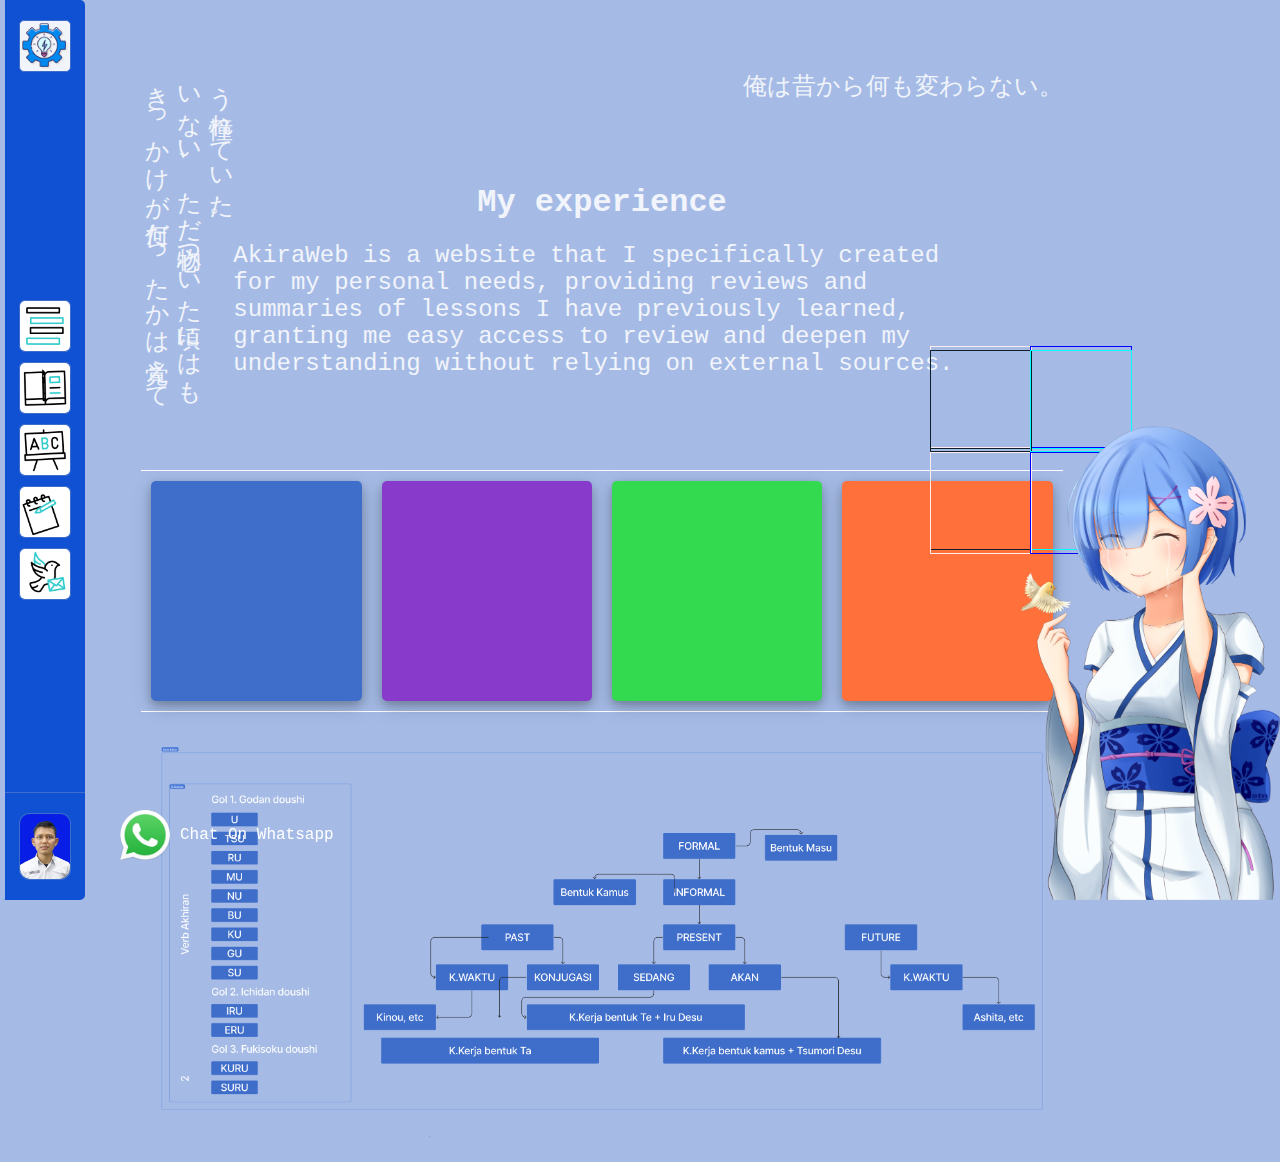
==== index.html @ 1c5cdee9 "V1.5.23.24" ====
<!DOCTYPE html>
<html lang="en">
<head>
    <meta charset="UTF-8">
    <meta name="viewport" content="width=device-width, initial-scale=1.0">
    <title>AkiraTech</title>
    <link rel="stylesheet" href="https://cdn.jsdelivr.net/npm/bootstrap-icons@1.11.3/font/bootstrap-icons.min.css">
    <link rel="stylesheet" href="style-navBar.css">
    <link rel="stylesheet" href="style-remImage.css">
    <link rel="stylesheet" href="style-cube.css">
    <link rel="stylesheet" href="style-content.css">
    <style>
        body {
            margin: 0px;
            padding: 0px;
            width: auto;
            height: auto;
            font-family: 'Courier New', Courier, monospace;
            background-color: #A5BBE6;
            position: relative;
        }
        img {
            pointer-events: none;
        }
    </style>
    <script>
        // Deteksi perangkat mobile
        function isMobileDevice() {
            return (typeof window.orientation !== "undefined") || (navigator.userAgent.indexOf('IEMobile') !== -1);
        }

        // Redirect jika perangkat adalah mobile
        if (isMobileDevice()) {
            window.location.href = "Halaman-Mobile/message.html";
        }
    </script>
</head>
<body>
    <div class="container">
        <div class="side-bar">
            <div class="side side-top-bar">
                <a href="#"><img src="Nav-img/logo.png" alt="AkiraWeb-Logo"></a>
            </div>
            <div class="side side-center-bar">
                <a href="#"><img src="Nav-img/menu.gif" alt="Home"></a>
                <a href="#"><img src="Nav-img/book.gif" alt="Lessons"></a>
                <a href="#"><img src="Nav-img/blackboard.gif" alt="Kanji"></a>
                <a href="#"><img src="Nav-img/notes.gif" alt="Vocabulary"></a>
                <a href="#"><img src="Nav-img/dove-.gif" alt="Messages"></a>
            </div>
            <div class="side side-bottom-bar">
                <a href="#"><img src="Nav-img/Users.jpg" alt="Profile"></a>
            </div>
        </div>
        <div class="main-content-container">
            <div class="cn content1">
                <span id="Key2">きっかけが何だったかは覚えていない、ただ物心ついた頃にはもう憧れていた。</span>
                <h1>My experience</h1>
                <p>AkiraWeb is a website that I specifically created for my personal needs, providing reviews and summaries of lessons I have previously learned, granting me easy access to review and deepen my understanding without relying on external sources.</p>
                <span id="Key1">俺は昔から何も変わらない。</span>
            </div>
            <div class="cn content2">
                <div class="bx box1"></div>
                <div class="bx box2"></div>
                <div class="bx box3"></div>
                <div class="bx box4"></div>
            </div>
            <div class="cn content3">
                <img src="Lessons-img/Kata Kerja2.png" alt="Kata Kerja" height="auto" width="100%">
            </div>
        </div>

        <div class="main-cubes">
            <div class="canvas">
                <div class="cube front">
                    <div class="col">
                        <div class="number1"></div>
                        <div class="number3"></div>
                    </div>
                    <div class="col">
                        <div class="number2"></div>
                        <div class="number4"></div>
                    </div>
                </div>
                <div class="cube back">
                    <div class="col">
                        <div class="number1"></div>
                        <div class="number3"></div>
                    </div>
                    <div class="col">
                        <div class="number2"></div>
                        <div class="number4"></div>
                    </div>
                </div>
                <div class="cube left">
                    <div class="col">
                        <div class="number1"></div>
                        <div class="number3"></div>
                    </div>
                    <div class="col">
                        <div class="number2"></div>
                        <div class="number4"></div>
                    </div>
                </div>
                <div class="cube right">
                    <div class="col">
                        <div class="number1"></div>
                        <div class="number3"></div>
                    </div>
                    <div class="col">
                        <div class="number2"></div>
                        <div class="number4"></div>
                    </div>
                </div>
                <div class="cube top">
                    <div class="col">
                        <div class="number1"></div>
                        <div class="number3"></div>
                    </div>
                    <div class="col">
                        <div class="number2"></div>
                        <div class="number4"></div>
                    </div>
                </div>
                <div class="cube bottom">
                    <div class="col">
                        <div class="number1"></div>
                        <div class="number3"></div>
                    </div>
                    <div class="col">
                        <div class="number2"></div>
                        <div class="number4"></div>
                    </div>
                </div>
            </div>
        </div>
        <a id="wa" href="https://wa.me/6283847820834"><img src="S-img/whatsapp.png" alt="Whatsapp" width="50px">Chat On Whatsapp</a>
        <img id="rem" src="S-img/Rem.png" alt="Rem">
    </div>
    <script type="text/javascript">
        document.addEventListener('contextmenu', function(event) {
            event.preventDefault();
            alert('Klik kanan tidak diizinkan di situs ini.');
        });
    </script>
</body>
</html>
---- style-navBar.css ----
.container{
    display: flex;
    width: auto;
    height: 100%;
}
.side-bar{
    display: flex;
    align-items: center;
    position: relative;
    width: 80px;
    height: 100%;
    border-radius: 5px;
    background-color: #0F51D2;
    border-left: 5px solid #A5BBE6;
}
.side-bar{
    position: fixed;
}
.side{
    width: 100%;
    height: auto;  
}

.side-top-bar {
    display: flex;
    justify-content: center;
    position: absolute;
    top: 0px;
    box-sizing: border-box;
}

.side-top-bar img{
    border-radius: 5px;
    display: block;
    width: 50px;
}

.side-top-bar a {
    border-radius: 5px;
    margin-top: 20px;
    width: auto;
    display: block;
    border: 1px solid #3F6ECA;
    background-color: #F1F4FA;
}

.side-center-bar {
    display: flex;
    flex-direction: column;
    justify-content: center;
    align-items: center;
    box-sizing: border-box;
}

.side-center-bar img{
    border-radius: 5px;
    display: block;
    width: 50px;   
}

.side-center-bar a {
    border-radius: 5px;
    margin-bottom: 5px;
    margin-top: 5px;
    width: auto;
    display: block;
    border: 1px solid #3F6ECA;  
}

.side-bottom-bar {
    display: flex;
    justify-content: center;
    position: absolute;
    bottom: 0px;
    box-sizing: border-box;
    border-top: 1px solid #3F6ECA;
}
.side-bottom-bar img{
    border-radius: 10px;
    display: block;
    width: 50px;
}
.side-bottom-bar a {
    border-radius: 10px;
    margin-top: 20px;
    margin-bottom: 20px;
    width: auto;
    display: block;
    border: 1px solid #3F6ECA;
}

.container{
    display: flex;
    width: auto;
    height: 100%;
}
.side-bar{
    display: flex;
    align-items: center;
    position: relative;
    width: 80px;
    height: 100%;
    border-radius: 5px;
    background-color: #0F51D2;
    border-left: 5px solid #A5BBE6;
}
.side-bar{
    position: fixed;
}
.side{
    width: 100%;
    height: auto;  
}

.side-top-bar {
    display: flex;
    justify-content: center;
    position: absolute;
    top: 0px;
    box-sizing: border-box;
}

.side-top-bar img{
    border-radius: 5px;
    display: block;
    width: 50px;
}

.side-top-bar a {
    border-radius: 5px;
    margin-top: 20px;
    width: auto;
    display: block;
    border: 1px solid #3F6ECA;
    background-color: #F1F4FA;
}

.side-center-bar {
    display: flex;
    flex-direction: column;
    justify-content: center;
    align-items: center;
    box-sizing: border-box;
}

.side-center-bar img{
    border-radius: 5px;
    display: block;
    width: 50px;   
}

.side-center-bar a {
    border-radius: 5px;
    margin-bottom: 5px;
    margin-top: 5px;
    width: auto;
    display: block;
    border: 1px solid #3F6ECA;  
}

.side-bottom-bar {
    display: flex;
    justify-content: center;
    position: absolute;
    bottom: 0px;
    box-sizing: border-box;
    border-top: 1px solid #3F6ECA;
}
.side-bottom-bar img{
    border-radius: 10px;
    display: block;
    width: 50px;
}
.side-bottom-bar a {
    border-radius: 10px;
    margin-top: 20px;
    margin-bottom: 20px;
    width: auto;
    display: block;
    border: 1px solid #3F6ECA;
}
---- style-remImage.css ----
#rem{
    position: fixed;
    width: 260px;
    right: 0px;
    bottom: 0px;
}

#wa{
    display: flex;
    justify-content: center; /* Mengatur teks secara horizontal di tengah */
    align-items: center; /* Mengatur teks secara vertikal di tengah */
    text-decoration: none;
    color: white;
    position: fixed;
    bottom: 40px;
    left: 120px;
}

#wa img{
    margin-right: 10px;
}

#rem{
    position: fixed;
    width: 260px;
    right: 0px;
    bottom: 0px;
}

#wa{
    display: flex;
    justify-content: center; /* Mengatur teks secara horizontal di tengah */
    align-items: center; /* Mengatur teks secara vertikal di tengah */
    text-decoration: none;
    color: white;
    position: fixed;
    bottom: 40px;
    left: 120px;
}

#wa img{
    margin-right: 10px;
}
---- style-cube.css ----
.main-cubes{
    position: absolute;
    right: 0px;
    bottom: 0px;
    display: flex;
    justify-content: center;
    align-items: center;
    width: 500px;
    height: 100%;
}
.main-cubes{
    position: fixed;
}

.canvas {
    width: 300px;
    height: 300px;
    transform-style: preserve-3d;
    display: flex;
    justify-content: center;
    align-items: center;
    animation-name: kagi;
    animation-duration: 5s;
    animation-iteration-count: infinite;
    animation-timing-function: linear;
    }

.cube {
    color: white;
    font-size: 30px;
    display: flex;
    width: 200px;
    height: 200px;
    }

.number1,
.number2,
.number3,
.number4 {
    border: 1px solid blue;
    width: 100%;
    height: 50%;
    display: flex;
    justify-content: center;
    align-items: center;
}

.col {
    width: 100%;
    height: 100%;
}

.back,
.left,
.right,
.top,
.bottom {
    position: absolute;
}

.front {
    transform: translatez(150px);
}

.back {
    transform: rotateX(180deg) translatez(150px);
}

.left {
    transform: rotateY(90deg) translatez(150px);
}

.right {
    transform: rotateY(-90deg) translatez(150px);
}

.top {
    transform: rotateX(90deg) translatez(150px);
}

.bottom {
    transform: rotateX(270deg) translatez(150px);
}

.number1 {
    border: 1px solid #10202A;
}

.number2 {
    border: 1px solid aqua;
}

.number3 {
    border: 1px solid rgb(255, 236, 236);
}

.number4 {
    border: 1px solid blue;
}

@keyframes kagi {
    0% {
        transform: rotateY(0deg) rotateX(0deg);
    }

    100% {
        transform: rotateY(360deg) rotateX(360deg);
    }
}

.main-cubes{
    position: absolute;
    right: 0px;
    bottom: 0px;
    display: flex;
    justify-content: center;
    align-items: center;
    width: 500px;
    height: 100%;
}
.main-cubes{
    position: fixed;
}

.canvas {
    width: 300px;
    height: 300px;
    transform-style: preserve-3d;
    display: flex;
    justify-content: center;
    align-items: center;
    animation-name: kagi;
    animation-duration: 5s;
    animation-iteration-count: infinite;
    animation-timing-function: linear;
    }

.cube {
    color: white;
    font-size: 30px;
    display: flex;
    width: 200px;
    height: 200px;
    }

.number1,
.number2,
.number3,
.number4 {
    border: 1px solid blue;
    width: 100%;
    height: 50%;
    display: flex;
    justify-content: center;
    align-items: center;
}

.col {
    width: 100%;
    height: 100%;
}

.back,
.left,
.right,
.top,
.bottom {
    position: absolute;
}

.front {
    transform: translatez(150px);
}

.back {
    transform: rotateX(180deg) translatez(150px);
}

.left {
    transform: rotateY(90deg) translatez(150px);
}

.right {
    transform: rotateY(-90deg) translatez(150px);
}

.top {
    transform: rotateX(90deg) translatez(150px);
}

.bottom {
    transform: rotateX(270deg) translatez(150px);
}

.number1 {
    border: 1px solid #10202A;
}

.number2 {
    border: 1px solid aqua;
}

.number3 {
    border: 1px solid rgb(255, 236, 236);
}

.number4 {
    border: 1px solid blue;
}

@keyframes kagi {
    0% {
        transform: rotateY(0deg) rotateX(0deg);
    }

    100% {
        transform: rotateY(360deg) rotateX(360deg);
    }
}
---- style-content.css ----
.main-content-container {
    width: 80%;
    height: auto;
    margin-left: 90px;
    display: flex;
    flex-direction: column;
    justify-content: center;
    align-items: center;
    
}
.cn{
    width: 90%;
    height: 400px;

}

.content1{
    position: relative;
    display: flex;
    flex-direction: column;
    justify-content: center;
    align-items: center;
    box-sizing: border-box;
    overflow: hidden;
    color: #F1F4FA;
    margin-top: 70px;

}

#Key2 {
    position: absolute;
    left: 0px;
    top: 0px;
    height: 85%;
    writing-mode: vertical-lr; /* Orientasi vertikal dari kanan ke kiri */
    text-orientation: mixed; /* Izinkan beberapa karakter untuk tetap horizontal */
    font-family: 'Yu Mincho', 'MS Mincho', serif; /* Font Mincho */
    font-size: 24px; /* Ukuran font */
}

#Key1 {
    position: absolute;
    right: 0px;
    top: 0px;
    font-family: 'Yu Mincho', 'MS Mincho', serif; /* Font Mincho */
    font-size: 24px; /* Ukuran font */

}

.content1 p {
     margin: 0px;
     width: 80%;
     font-size: 24px;
}






.content2{
    height: auto;
    display: flex;
    border-top: 1px solid white;
    border-bottom: 1px solid white;
}

.bx{
    padding: 10px;
    margin: 10px;
    width: 100%;
    height: 200px;
    border-radius: 5px;
    box-shadow: 0 4px 8px 0 rgba(0, 0, 0, 0.2), 0 6px 20px 0 rgba(0, 0, 0, 0.19);
}

.box1{
    background-color: #3F6ECA;
}
.box2{
    background-color: #883ACB;
}
.box3{
    background-color: #33DA50; 
}
.box4{
    background-color: #FF703B;
}






.content3 {
    pointer-events: none;
    margin-top: 20px;
    height: auto;
}

.content3 img {
    margin: 0px;
    padding: 0px;
}

.main-content-container {
    width: 80%;
    height: auto;
    margin-left: 90px;
    display: flex;
    flex-direction: column;
    justify-content: center;
    align-items: center;
    
}
.cn{
    width: 90%;
    height: 400px;

}

.content1{
    position: relative;
    display: flex;
    flex-direction: column;
    justify-content: center;
    align-items: center;
    box-sizing: border-box;
    overflow: hidden;
    color: #F1F4FA;
    margin-top: 70px;

}

#Key2 {
    position: absolute;
    left: 0px;
    top: 0px;
    height: 85%;
    writing-mode: vertical-lr; /* Orientasi vertikal dari kanan ke kiri */
    text-orientation: mixed; /* Izinkan beberapa karakter untuk tetap horizontal */
    font-family: 'Yu Mincho', 'MS Mincho', serif; /* Font Mincho */
    font-size: 24px; /* Ukuran font */
}

#Key1 {
    position: absolute;
    right: 0px;
    top: 0px;
    font-family: 'Yu Mincho', 'MS Mincho', serif; /* Font Mincho */
    font-size: 24px; /* Ukuran font */

}

.content1 p {
     margin: 0px;
     width: 80%;
     font-size: 24px;
}






.content2{
    height: auto;
    display: flex;
    border-top: 1px solid white;
    border-bottom: 1px solid white;
}

.bx{
    padding: 10px;
    margin: 10px;
    width: 100%;
    height: 200px;
    border-radius: 5px;
    box-shadow: 0 4px 8px 0 rgba(0, 0, 0, 0.2), 0 6px 20px 0 rgba(0, 0, 0, 0.19);
}

.box1{
    background-color: #3F6ECA;
}
.box2{
    background-color: #883ACB;
}
.box3{
    background-color: #33DA50; 
}
.box4{
    background-color: #FF703B;
}






.content3 {
    pointer-events: none;
    margin-top: 20px;
    height: auto;
}

.content3 img {
    margin: 0px;
    padding: 0px;
}
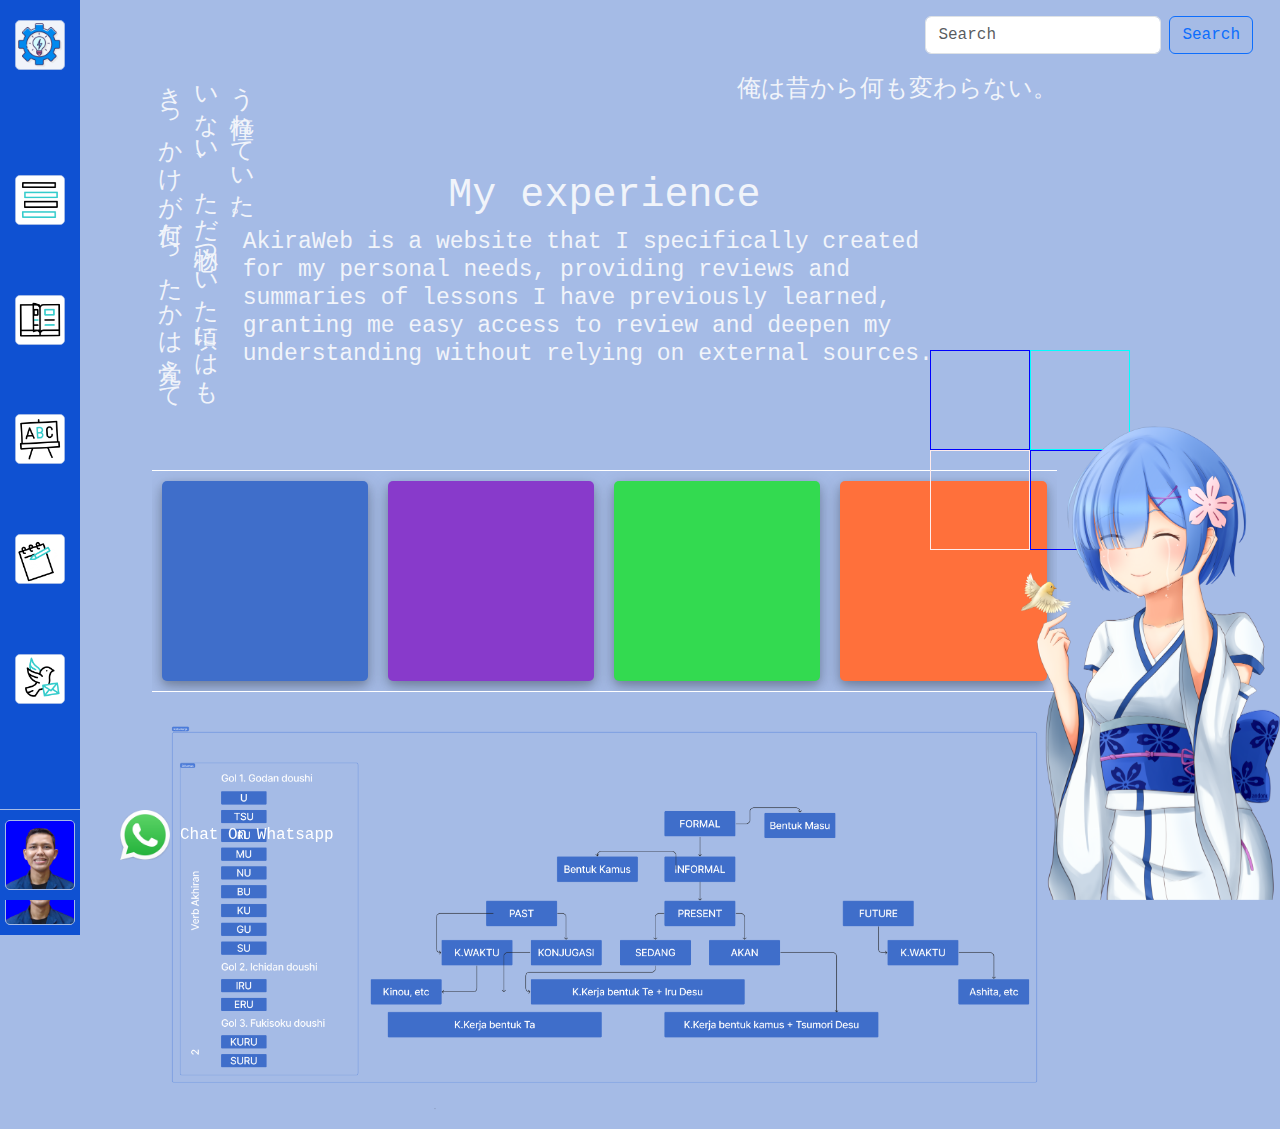
==== commit 67316704: "Add files via upload" ====
--- a/index.html
+++ b/index.html
@@ -1,147 +1,378 @@
-<!DOCTYPE html>
-<html lang="en">
-<head>
-    <meta charset="UTF-8">
-    <meta name="viewport" content="width=device-width, initial-scale=1.0">
-    <title>AkiraTech</title>
-    <link rel="stylesheet" href="https://cdn.jsdelivr.net/npm/bootstrap-icons@1.11.3/font/bootstrap-icons.min.css">
-    <link rel="stylesheet" href="style-navBar.css">
-    <link rel="stylesheet" href="style-remImage.css">
-    <link rel="stylesheet" href="style-cube.css">
-    <link rel="stylesheet" href="style-content.css">
-    <style>
-        body {
-            margin: 0px;
-            padding: 0px;
-            width: auto;
-            height: auto;
-            font-family: 'Courier New', Courier, monospace;
-            background-color: #A5BBE6;
-            position: relative;
-        }
-        img {
-            pointer-events: none;
-        }
-    </style>
-    <script>
-        // Deteksi perangkat mobile
-        function isMobileDevice() {
-            return (typeof window.orientation !== "undefined") || (navigator.userAgent.indexOf('IEMobile') !== -1);
-        }
-
-        // Redirect jika perangkat adalah mobile
-        if (isMobileDevice()) {
-            window.location.href = "Halaman-Mobile/message.html";
-        }
-    </script>
-</head>
-<body>
-    <div class="container">
-        <div class="side-bar">
-            <div class="side side-top-bar">
-                <a href="#"><img src="Nav-img/logo.png" alt="AkiraWeb-Logo"></a>
-            </div>
-            <div class="side side-center-bar">
-                <a href="#"><img src="Nav-img/menu.gif" alt="Home"></a>
-                <a href="#"><img src="Nav-img/book.gif" alt="Lessons"></a>
-                <a href="#"><img src="Nav-img/blackboard.gif" alt="Kanji"></a>
-                <a href="#"><img src="Nav-img/notes.gif" alt="Vocabulary"></a>
-                <a href="#"><img src="Nav-img/dove-.gif" alt="Messages"></a>
-            </div>
-            <div class="side side-bottom-bar">
-                <a href="#"><img src="Nav-img/Users.jpg" alt="Profile"></a>
-            </div>
-        </div>
-        <div class="main-content-container">
-            <div class="cn content1">
-                <span id="Key2">きっかけが何だったかは覚えていない、ただ物心ついた頃にはもう憧れていた。</span>
-                <h1>My experience</h1>
-                <p>AkiraWeb is a website that I specifically created for my personal needs, providing reviews and summaries of lessons I have previously learned, granting me easy access to review and deepen my understanding without relying on external sources.</p>
-                <span id="Key1">俺は昔から何も変わらない。</span>
-            </div>
-            <div class="cn content2">
-                <div class="bx box1"></div>
-                <div class="bx box2"></div>
-                <div class="bx box3"></div>
-                <div class="bx box4"></div>
-            </div>
-            <div class="cn content3">
-                <img src="Lessons-img/Kata Kerja2.png" alt="Kata Kerja" height="auto" width="100%">
-            </div>
-        </div>
-
-        <div class="main-cubes">
-            <div class="canvas">
-                <div class="cube front">
-                    <div class="col">
-                        <div class="number1"></div>
-                        <div class="number3"></div>
-                    </div>
-                    <div class="col">
-                        <div class="number2"></div>
-                        <div class="number4"></div>
-                    </div>
-                </div>
-                <div class="cube back">
-                    <div class="col">
-                        <div class="number1"></div>
-                        <div class="number3"></div>
-                    </div>
-                    <div class="col">
-                        <div class="number2"></div>
-                        <div class="number4"></div>
-                    </div>
-                </div>
-                <div class="cube left">
-                    <div class="col">
-                        <div class="number1"></div>
-                        <div class="number3"></div>
-                    </div>
-                    <div class="col">
-                        <div class="number2"></div>
-                        <div class="number4"></div>
-                    </div>
-                </div>
-                <div class="cube right">
-                    <div class="col">
-                        <div class="number1"></div>
-                        <div class="number3"></div>
-                    </div>
-                    <div class="col">
-                        <div class="number2"></div>
-                        <div class="number4"></div>
-                    </div>
-                </div>
-                <div class="cube top">
-                    <div class="col">
-                        <div class="number1"></div>
-                        <div class="number3"></div>
-                    </div>
-                    <div class="col">
-                        <div class="number2"></div>
-                        <div class="number4"></div>
-                    </div>
-                </div>
-                <div class="cube bottom">
-                    <div class="col">
-                        <div class="number1"></div>
-                        <div class="number3"></div>
-                    </div>
-                    <div class="col">
-                        <div class="number2"></div>
-                        <div class="number4"></div>
-                    </div>
-                </div>
-            </div>
-        </div>
-        <a id="wa" href="https://wa.me/6283847820834"><img src="S-img/whatsapp.png" alt="Whatsapp" width="50px">Chat On Whatsapp</a>
-        <img id="rem" src="S-img/Rem.png" alt="Rem">
-    </div>
-    <script type="text/javascript">
-        document.addEventListener('contextmenu', function(event) {
-            event.preventDefault();
-            alert('Klik kanan tidak diizinkan di situs ini.');
-        });
-    </script>
-</body>
-</html>+<!DOCTYPE html>
+<html lang="en">
+  <head>
+    <meta charset="UTF-8" />
+    <meta name="viewport" content="width=device-width, initial-scale=1.0" />
+    <link rel="stylesheet" href="bootstrap-5.3.3-dist/css/bootstrap.min.css" />
+    <link rel="stylesheet" href="Css/style-navbarSide.css" />
+    <link rel="stylesheet" href="Css/style-contents.css" />
+    <link rel="stylesheet" href="Css/style-cube.css" />
+    <link rel="stylesheet" href="Css/style-rem.css" />
+    <title>AkiraTech</title>
+    <style>
+      body {
+        margin: 0px;
+        padding: 0px;
+        width: auto;
+        height: auto;
+        font-family: "Courier New", Courier, monospace;
+        background-color: #a5bbe6;
+        cursor: default;
+        position: relative;
+      }
+
+      img {
+        pointer-events: none;
+      }
+    </style>
+    <script>
+      // Deteksi perangkat mobile
+      function isMobileDevice() {
+        return (
+          typeof window.orientation !== "undefined" ||
+          navigator.userAgent.indexOf("IEMobile") !== -1
+        );
+      }
+
+      // Redirect jika perangkat adalah mobile
+      if (isMobileDevice()) {
+        window.location.href = "Halaman-Mobile/message.html";
+      }
+    </script>
+  </head>
+  <body
+    onselectstart="return false;"
+    oncontextmenu="return false;"
+    onmousedown="return false;"
+  >
+    <div class="container-fluid" style="height: 100vh">
+      <!-- Bagian Top dari Navbar -->
+      <nav class="navbar navbar-expand-lg navbar-dark fixed-top">
+        <div class="container-fluid">
+          <div
+            class="offcanvas offcanvas-start text-dark"
+            tabindex="-1"
+            id="offcanvasDarkNavbar"
+            aria-labelledby="offcanvasDarkNavbarLabel"
+          >
+            <!-- <div class="offcanvas-header">
+                  <h5 class="offcanvas-title" id="offcanvasDarkNavbarLabel">Dark offcanvas</h5>
+                  <button type="button" class="btn-close btn-close-white" data-bs-dismiss="offcanvas" aria-label="Close"></button>
+                </div> -->
+            <div class="offcanvas-body">
+              <!-- Offcanvas content -->
+              <div class="navbar-side2 text-center row">
+                <div
+                  class="col align-self-start"
+                  style="width: 100%; padding: 0px; padding-top: 20px"
+                >
+                  <a href="#"
+                    ><img src="Nav-img/logo.png" alt="AkiraWeb-Logo"
+                  /></a>
+                </div>
+                <div
+                  class="col"
+                  style="
+                    width: 100%;
+                    display: flex;
+                    justify-content: center;
+                    align-items: center;
+                  "
+                >
+                  <a href="index.html"
+                    ><img src="Nav-img/menu.gif" alt="Home"
+                  /></a>
+                </div>
+                <div
+                  class="col"
+                  style="
+                    width: 100%;
+                    display: flex;
+                    justify-content: center;
+                    align-items: center;
+                  "
+                >
+                  <a href="Lessons/lessons.html"
+                    ><img src="Nav-img/book.gif" alt="Lessons"
+                  /></a>
+                </div>
+                <div
+                  class="col"
+                  style="
+                    width: 100%;
+                    display: flex;
+                    justify-content: center;
+                    align-items: center;
+                  "
+                >
+                  <a href="#"
+                    ><img src="Nav-img/blackboard.gif" alt="Kanji"
+                  /></a>
+                </div>
+                <div
+                  class="col"
+                  style="
+                    width: 100%;
+                    display: flex;
+                    justify-content: center;
+                    align-items: center;
+                  "
+                >
+                  <a href="#"
+                    ><img src="Nav-img/notes.gif" alt="Vocabulary"
+                  /></a>
+                </div>
+                <div
+                  class="col"
+                  style="
+                    width: 100%;
+                    display: flex;
+                    justify-content: center;
+                    align-items: center;
+                  "
+                >
+                  <a href="AyoChat/index.html"
+                    ><img src="Nav-img/dove-.gif" alt="Messages"
+                  /></a>
+                </div>
+                <div
+                  class="col align-self-end"
+                  style="
+                    border-top: 1px solid #a5bbe6;
+                    width: 100%;
+                    padding: 10px 0 10px;
+                  "
+                >
+                  <a href="#"
+                    ><img
+                      src="Nav-img/Users.png"
+                      style="border-radius: 5px; width: 70px"
+                      alt="Profile"
+                  /></a>
+                </div>
+              </div>
+            </div>
+          </div>
+
+          <div class="ms-auto">
+            <!-- Right align content -->
+            <form class="d-flex align-items-end" role="search">
+              <input
+                class="form-control me-2"
+                type="search"
+                placeholder="Search"
+                aria-label="Search"
+              />
+              <button class="btn btn-outline-primary" type="submit">
+                Search
+              </button>
+            </form>
+          </div>
+          <div>
+            <!-- Right align content -->
+            <button
+              class="navbar-toggler"
+              type="button"
+              data-bs-toggle="offcanvas"
+              data-bs-target="#offcanvasDarkNavbar"
+              aria-controls="offcanvasDarkNavbar"
+              aria-expanded="false"
+              aria-label="Toggle navigation"
+            >
+              <span class="navbar-toggler-icon"></span>
+            </button>
+          </div>
+        </div>
+      </nav>
+
+      <!-- Bagian Side dari Navbar -->
+      <div class="navbar-side text-center row">
+        <div
+          class="col align-self-start"
+          style="width: 100%; padding: 0px; padding-top: 20px"
+        >
+          <a href="#"><img src="Nav-img/logo.png" alt="AkiraWeb-Logo" /></a>
+        </div>
+        <div
+          class="col"
+          style="
+            width: 100%;
+            display: flex;
+            justify-content: center;
+            align-items: center;
+          "
+        >
+          <a href="index.html"><img src="Nav-img/menu.gif" alt="Home" /></a>
+        </div>
+        <div
+          class="col"
+          style="
+            width: 100%;
+            display: flex;
+            justify-content: center;
+            align-items: center;
+          "
+        >
+          <a href="Lessons/lessons.html"
+            ><img src="Nav-img/book.gif" alt="Lessons"
+          /></a>
+        </div>
+        <div
+          class="col"
+          style="
+            width: 100%;
+            display: flex;
+            justify-content: center;
+            align-items: center;
+          "
+        >
+          <a href="#"><img src="Nav-img/blackboard.gif" alt="Kanji" /></a>
+        </div>
+        <div
+          class="col"
+          style="
+            width: 100%;
+            display: flex;
+            justify-content: center;
+            align-items: center;
+          "
+        >
+          <a href="#"><img src="Nav-img/notes.gif" alt="Vocabulary" /></a>
+        </div>
+        <div
+          class="col"
+          style="
+            width: 100%;
+            display: flex;
+            justify-content: center;
+            align-items: center;
+          "
+        >
+          <a href="AyoChat/index.html"
+            ><img src="Nav-img/dove-.gif" alt="Messages"
+          /></a>
+        </div>
+        <div
+          class="col align-self-end"
+          style="
+            border-top: 1px solid #a5bbe6;
+            width: 100%;
+            padding: 10px 0 10px;
+          "
+        >
+          <a href="#"
+            ><img
+              src="Nav-img/Users.png"
+              style="border-radius: 5px; width: 70px"
+              alt="Profile"
+          /></a>
+        </div>
+      </div>
+
+      <!-- Bagian Content -->
+      <div class="main-content-container">
+        <div class="cn content1">
+          <span id="Key2"
+            >きっかけが何だったかは覚えていない、ただ物心ついた頃にはもう憧れていた。</span
+          >
+          <h1>My experience</h1>
+          <p>
+            AkiraWeb is a website that I specifically created for my personal
+            needs, providing reviews and summaries of lessons I have previously
+            learned, granting me easy access to review and deepen my
+            understanding without relying on external sources.
+          </p>
+          <span id="Key1">俺は昔から何も変わらない。</span>
+        </div>
+        <div class="cn content2">
+          <div class="bx box1"></div>
+          <div class="bx box2"></div>
+          <div class="bx box3"></div>
+          <div class="bx box4"></div>
+        </div>
+        <div class="cn content3">
+          <img
+            src="Lessons-img/Kata Kerja2.png"
+            alt="Kata Kerja"
+            height="auto"
+            width="100%"
+          />
+        </div>
+      </div>
+
+      <!-- Bagian IMG Rem and Wa -->
+      <a id="wa" href="https://wa.me/6283847820834"
+        ><img src="S-img/whatsapp.png" alt="Whatsapp" width="50px" />Chat On
+        Whatsapp</a
+      >
+      <img id="rem" src="S-img/Rem.png" alt="Rem" />
+
+      <!-- Bagian Cube -->
+      <div class="main-cubes">
+        <div class="canvas">
+          <div class="cube front">
+            <div class="col-cube">
+              <div class="number1"></div>
+              <div class="number3"></div>
+            </div>
+            <div class="col-cube">
+              <div class="number2"></div>
+              <div class="number4"></div>
+            </div>
+          </div>
+          <div class="cube back">
+            <div class="col-cube">
+              <div class="number1"></div>
+              <div class="number3"></div>
+            </div>
+            <div class="col-cube">
+              <div class="number2"></div>
+              <div class="number4"></div>
+            </div>
+          </div>
+          <div class="cube left">
+            <div class="col-cube">
+              <div class="number1"></div>
+              <div class="number3"></div>
+            </div>
+            <div class="col-cube">
+              <div class="number2"></div>
+              <div class="number4"></div>
+            </div>
+          </div>
+          <div class="cube right">
+            <div class="col-cube">
+              <div class="number1"></div>
+              <div class="number3"></div>
+            </div>
+            <div class="col-cube">
+              <div class="number2"></div>
+              <div class="number4"></div>
+            </div>
+          </div>
+          <div class="cube top">
+            <div class="col-cube">
+              <div class="number1"></div>
+              <div class="number3"></div>
+            </div>
+            <div class="col-cube">
+              <div class="number2"></div>
+              <div class="number4"></div>
+            </div>
+          </div>
+          <div class="cube bottom">
+            <div class="col-cube">
+              <div class="number1"></div>
+              <div class="number3"></div>
+            </div>
+            <div class="col-cube">
+              <div class="number2"></div>
+              <div class="number4"></div>
+            </div>
+          </div>
+        </div>
+      </div>
+    </div>
+    <script src="bootstrap-5.3.3-dist/js/bootstrap.bundle.min.js"></script>
+  </body>
+</html>
--- a/Css/style-navbarSide.css
+++ b/Css/style-navbarSide.css
@@ -0,0 +1,68 @@
+body {
+  background-color: #a5bbe6;
+}
+
+.offcanvas-body {
+  margin: 0px;
+  padding: 0px;
+  padding-left: 10px;
+}
+
+.offcanvas.offcanvas-start {
+  width: 79px;
+}
+.btn {
+  position: relative;
+}
+.navbar-expand-lg {
+  z-index: 2;
+}
+.navbar-side {
+  z-index: 3;
+}
+
+.row {
+  /* background-color: #212529;  */
+  background-color: #0f51d2;
+  width: 80px;
+  height: 100%;
+  position: fixed;
+}
+
+.d-flex {
+  margin-right: 15px;
+}
+
+.navbar {
+  height: 70px;
+  /* background-color: #A5BBE6; */
+  /* background-color: #F1F4FA; */
+  background-color: #a5bbe6;
+  flex-wrap: nowrap;
+}
+
+.Nav-Side-Container {
+  display: flex;
+  position: relative;
+  border: 1px solid red;
+  background-color: #0f51d2;
+}
+
+.col a img {
+  background-color: #f1f4fa;
+  border-radius: 5px;
+  width: 50px;
+  border: 1px solid #a5bbe6;
+}
+
+.Nav-Side-Top,
+.Nav-Side-Center,
+.Nav-Side-Bottom {
+  border: 1px solid green;
+}
+
+@media only screen and (max-width: 991px) {
+  .navbar-side {
+    display: none;
+  }
+}
--- a/Css/style-contents.css
+++ b/Css/style-contents.css
@@ -0,0 +1,97 @@
+.main-content-container {
+  width: 80%;
+  height: auto;
+  margin-left: 90px;
+  display: flex;
+  flex-direction: column;
+  justify-content: center;
+  align-items: center;
+}
+
+.cn {
+  width: 90%;
+  height: 400px;
+}
+
+.content1 {
+  position: relative;
+  display: flex;
+  flex-direction: column;
+  justify-content: center;
+  align-items: center;
+  box-sizing: border-box;
+  overflow: hidden;
+  color: #f1f4fa;
+  margin-top: 70px;
+}
+
+#Key2 {
+  position: absolute;
+  left: 0;
+  top: 0;
+  height: 85%;
+  writing-mode: vertical-lr;
+  text-orientation: mixed;
+  font-family: "Yu Mincho", "MS Mincho", serif;
+  font-size: 24px;
+}
+
+#Key1 {
+  position: absolute;
+  right: 0;
+  top: 0;
+  font-family: "Yu Mincho", "MS Mincho", serif;
+  font-size: 24px;
+}
+
+.content1 p {
+  margin: 0;
+  width: 80%;
+  font-size: 23px;
+  line-height: 28px;
+}
+
+.content2 {
+  height: auto;
+  display: flex;
+  border-top: 1px solid white;
+  border-bottom: 1px solid white;
+  overflow: hidden;
+}
+
+.bx {
+  padding: 10px;
+  margin: 10px;
+  width: 100%;
+  height: 200px;
+  border-radius: 5px;
+  box-shadow: 0 4px 8px 0 rgba(0, 0, 0, 0.2), 0 6px 20px 0 rgba(0, 0, 0, 0.19);
+}
+
+.box1 {
+  background-color: #3f6eca;
+}
+
+.box2 {
+  background-color: #883acb;
+}
+
+.box3 {
+  background-color: #33da50;
+}
+
+.box4 {
+  background-color: #ff703b;
+}
+
+.content3 {
+  pointer-events: none;
+  margin-top: 20px;
+  height: auto;
+  overflow: hidden;
+}
+
+.content3 img {
+  margin: 0;
+  padding: 0;
+}
--- a/Css/style-cube.css
+++ b/Css/style-cube.css
@@ -0,0 +1,216 @@
+.main-cubes {
+  position: absolute;
+  right: 0px;
+  bottom: 0px;
+  display: flex;
+  justify-content: center;
+  align-items: center;
+  width: 500px;
+  height: 100%;
+}
+
+.main-cubes {
+  position: fixed;
+}
+
+.canvas {
+  width: 300px;
+  height: 300px;
+  transform-style: preserve-3d;
+  display: flex;
+  justify-content: center;
+  align-items: center;
+  animation-name: kagi;
+  animation-duration: 5s;
+  animation-iteration-count: infinite;
+  animation-timing-function: linear;
+}
+
+.cube {
+  color: white;
+  font-size: 30px;
+  display: flex;
+  width: 200px;
+  height: 200px;
+}
+
+.number1,
+.number2,
+.number3,
+.number4 {
+  border: 1px solid blue;
+  width: 100%;
+  height: 50%;
+  display: flex;
+  justify-content: center;
+  align-items: center;
+}
+
+.col-cube {
+  width: 100%;
+  height: 100%;
+}
+
+.back,
+.left,
+.right,
+.top,
+.bottom {
+  position: absolute;
+}
+
+.front {
+  transform: translatez(150px);
+}
+
+.back {
+  transform: rotateX(180deg) translatez(150px);
+}
+
+.left {
+  transform: rotateY(90deg) translatez(150px);
+}
+
+.right {
+  transform: rotateY(-90deg) translatez(150px);
+}
+
+.top {
+  transform: rotateX(90deg) translatez(150px);
+}
+
+.bottom {
+  transform: rotateX(270deg) translatez(150px);
+}
+
+.number1 {
+  border: 1px solid #10202a;
+}
+
+.number2 {
+  border: 1px solid aqua;
+}
+
+.number3 {
+  border: 1px solid rgb(255, 236, 236);
+}
+
+.number4 {
+  border: 1px solid blue;
+}
+
+@keyframes kagi {
+  0% {
+    transform: rotateY(0deg) rotateX(0deg);
+  }
+
+  100% {
+    transform: rotateY(360deg) rotateX(360deg);
+  }
+}
+
+.main-cubes {
+  position: absolute;
+  right: 0px;
+  bottom: 0px;
+  display: flex;
+  justify-content: center;
+  align-items: center;
+  width: 500px;
+  height: 100%;
+}
+.main-cubes {
+  position: fixed;
+}
+
+.canvas {
+  width: 300px;
+  height: 300px;
+  transform-style: preserve-3d;
+  display: flex;
+  justify-content: center;
+  align-items: center;
+  animation-name: kagi;
+  animation-duration: 5s;
+  animation-iteration-count: infinite;
+  animation-timing-function: linear;
+}
+
+.cube {
+  color: white;
+  font-size: 30px;
+  display: flex;
+  width: 200px;
+  height: 200px;
+}
+
+.number1,
+.number2,
+.number3,
+.number4 {
+  border: 1px solid blue;
+  width: 100%;
+  height: 50%;
+  display: flex;
+  justify-content: center;
+  align-items: center;
+}
+
+.col-cube {
+  width: 100%;
+  height: 100%;
+}
+
+.back,
+.left,
+.right,
+.top,
+.bottom {
+  position: absolute;
+}
+
+.front {
+  transform: translatez(150px);
+}
+
+.back {
+  transform: rotateX(180deg) translatez(150px);
+}
+
+.left {
+  transform: rotateY(90deg) translatez(150px);
+}
+
+.right {
+  transform: rotateY(-90deg) translatez(150px);
+}
+
+.top {
+  transform: rotateX(90deg) translatez(150px);
+}
+
+.bottom {
+  transform: rotateX(270deg) translatez(150px);
+}
+
+.number2 {
+  border: 1px solid aqua;
+}
+
+.number3 {
+  border: 1px solid rgb(255, 236, 236);
+}
+
+.number4 {
+  border: 1px solid blue;
+}
+
+@keyframes kagi {
+  0% {
+    transform: rotateY(0deg) rotateX(0deg);
+  }
+
+  100% {
+    transform: rotateY(360deg) rotateX(360deg);
+  }
+}
--- a/Css/style-rem.css
+++ b/Css/style-rem.css
@@ -0,0 +1,44 @@
+#rem {
+  position: fixed;
+  width: 260px;
+  right: 0px;
+  bottom: 0px;
+  z-index: 1;
+}
+
+#wa {
+  display: flex;
+  justify-content: center; /* Mengatur teks secara horizontal di tengah */
+  align-items: center; /* Mengatur teks secara vertikal di tengah */
+  text-decoration: none;
+  color: white;
+  position: fixed;
+  bottom: 40px;
+  left: 120px;
+}
+
+#wa img {
+  margin-right: 10px;
+}
+
+#rem {
+  position: fixed;
+  width: 260px;
+  right: 0px;
+  bottom: 0px;
+}
+
+#wa {
+  display: flex;
+  justify-content: center; /* Mengatur teks secara horizontal di tengah */
+  align-items: center; /* Mengatur teks secara vertikal di tengah */
+  text-decoration: none;
+  color: white;
+  position: fixed;
+  bottom: 40px;
+  left: 120px;
+}
+
+#wa img {
+  margin-right: 10px;
+}
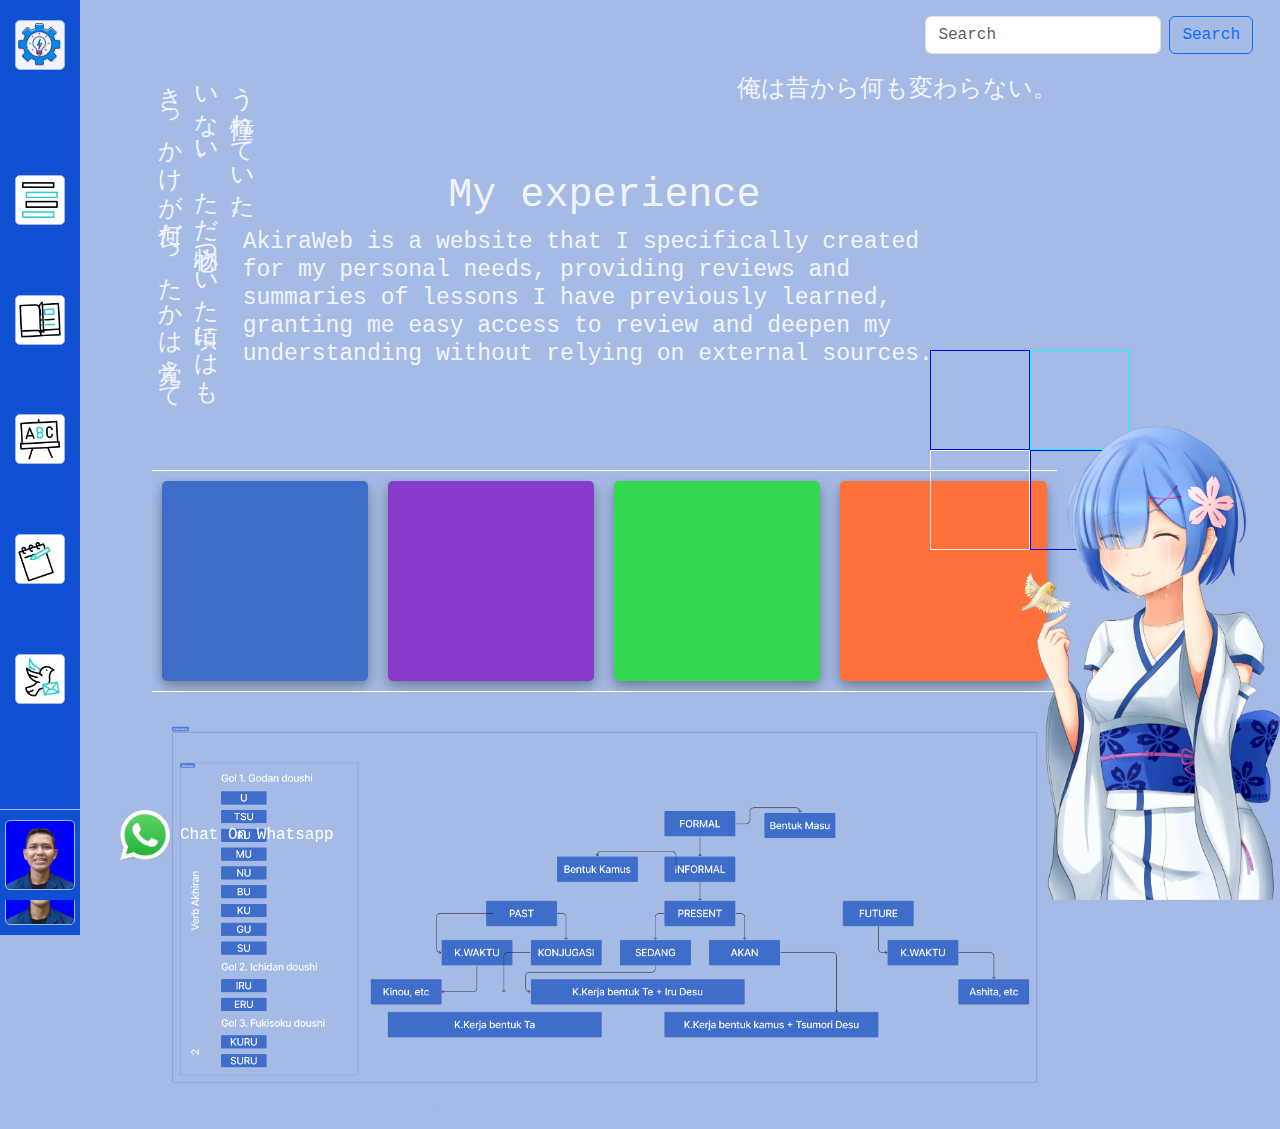
==== commit 1f9067bc: "Update index.html responsife android" ====
--- a/index.html
+++ b/index.html
@@ -25,7 +25,7 @@
         pointer-events: none;
       }
     </style>
-    <script>
+<!--     <script>
       // Deteksi perangkat mobile
       function isMobileDevice() {
         return (
@@ -38,7 +38,7 @@
       if (isMobileDevice()) {
         window.location.href = "Halaman-Mobile/message.html";
       }
-    </script>
+    </script> -->
   </head>
   <body
     onselectstart="return false;"
@@ -272,9 +272,8 @@
       <!-- Bagian Content -->
       <div class="main-content-container">
         <div class="cn content1">
-          <span id="Key2"
-            >きっかけが何だったかは覚えていない、ただ物心ついた頃にはもう憧れていた。</span
-          >
+          <span id="Key2">きっかけが何だったかは覚えていない、ただ物心ついた頃にはもう憧れていた。</span>
+          <span id="Key1">俺は昔から何も変わらない。</span>
           <h1>My experience</h1>
           <p>
             AkiraWeb is a website that I specifically created for my personal
@@ -282,7 +281,7 @@
             learned, granting me easy access to review and deepen my
             understanding without relying on external sources.
           </p>
-          <span id="Key1">俺は昔から何も変わらない。</span>
+          
         </div>
         <div class="cn content2">
           <div class="bx box1"></div>
@@ -302,7 +301,7 @@
 
       <!-- Bagian IMG Rem and Wa -->
       <a id="wa" href="https://wa.me/6283847820834"
-        ><img src="S-img/whatsapp.png" alt="Whatsapp" width="50px" />Chat On
+        ><img src="S-img/whatsapp.png" alt="Whatsapp" />Chat On
         Whatsapp</a
       >
       <img id="rem" src="S-img/Rem.png" alt="Rem" />
--- a/Css/style-contents.css
+++ b/Css/style-contents.css
@@ -95,3 +95,49 @@
   margin: 0;
   padding: 0;
 }
+
+/* Untuk layar dengan lebar maksimum 768px (tablet dan ponsel) */
+@media (max-width: 768px) {
+
+}
+
+/* Untuk layar dengan lebar maksimum 480px (ponsel) */
+@media (max-width: 480px) {
+.main-content-container {
+  width: auto;
+  margin-left: 0px;
+  
+}
+.content1{
+  align-items: flex-end;
+}
+
+.content1 p{
+  font-size: 17px;
+}
+
+.content1 h1{
+  font-size: 18px;
+  padding-top: 10px;
+}
+
+.content2{
+  flex-direction: column;
+}
+
+.bx{
+  width: auto;
+}
+
+#Key2{
+  font-size: 16px;
+  top: 10px;
+}
+
+#Key1{
+  position: relative;
+  font-size: 16px;
+}
+ 
+}
+
--- a/Css/style-cube.css
+++ b/Css/style-cube.css
@@ -1,5 +1,5 @@
 .main-cubes {
-  position: absolute;
+  position: fixed;
   right: 0px;
   bottom: 0px;
   display: flex;
@@ -9,13 +9,9 @@
   height: 100%;
 }
 
-.main-cubes {
-  position: fixed;
-}
-
 .canvas {
-  width: 300px;
-  height: 300px;
+  width: auto;
+  height: auto;
   transform-style: preserve-3d;
   display: flex;
   justify-content: center;
@@ -38,12 +34,28 @@
 .number2,
 .number3,
 .number4 {
-  border: 1px solid blue;
   width: 100%;
   height: 50%;
   display: flex;
   justify-content: center;
   align-items: center;
+}
+
+.number1 {
+/*  border: 1px solid #10202a;*/
+  border: 1px solid blue;
+}
+
+.number2 {
+  border: 1px solid aqua;
+}
+
+.number3 {
+  border: 1px solid rgb(255, 236, 236);
+}
+
+.number4 {
+  border: 1px solid blue;
 }
 
 .col-cube {
@@ -83,134 +95,50 @@
   transform: rotateX(270deg) translatez(150px);
 }
 
-.number1 {
-  border: 1px solid #10202a;
-}
-
-.number2 {
-  border: 1px solid aqua;
-}
-
-.number3 {
-  border: 1px solid rgb(255, 236, 236);
-}
-
-.number4 {
-  border: 1px solid blue;
-}
-
 @keyframes kagi {
   0% {
     transform: rotateY(0deg) rotateX(0deg);
   }
-
   100% {
     transform: rotateY(360deg) rotateX(360deg);
   }
 }
+@media (max-width: 480px) {
+  .main-cubes {
+    right: -100px;
+    height: 50%;
 
-.main-cubes {
-  position: absolute;
-  right: 0px;
-  bottom: 0px;
-  display: flex;
-  justify-content: center;
-  align-items: center;
-  width: 500px;
-  height: 100%;
-}
-.main-cubes {
-  position: fixed;
-}
-
-.canvas {
-  width: 300px;
-  height: 300px;
-  transform-style: preserve-3d;
-  display: flex;
-  justify-content: center;
-  align-items: center;
-  animation-name: kagi;
-  animation-duration: 5s;
-  animation-iteration-count: infinite;
-  animation-timing-function: linear;
-}
-
-.cube {
+  }
+  .cube {
   color: white;
   font-size: 30px;
   display: flex;
-  width: 200px;
-  height: 200px;
-}
-
-.number1,
-.number2,
-.number3,
-.number4 {
-  border: 1px solid blue;
-  width: 100%;
-  height: 50%;
-  display: flex;
-  justify-content: center;
-  align-items: center;
-}
-
-.col-cube {
-  width: 100%;
-  height: 100%;
-}
-
-.back,
-.left,
-.right,
-.top,
-.bottom {
-  position: absolute;
+  width: 100px;
+  height: 100px;
 }
 
 .front {
-  transform: translatez(150px);
+  transform: translatez(150px) translateZ(-90px);
 }
 
 .back {
-  transform: rotateX(180deg) translatez(150px);
+  transform: rotateX(180deg) translatez(60px);
 }
 
 .left {
-  transform: rotateY(90deg) translatez(150px);
+  transform: rotateY(90deg) translatez(60px);
 }
 
 .right {
-  transform: rotateY(-90deg) translatez(150px);
+  transform: rotateY(-90deg) translatez(60px);
 }
 
 .top {
-  transform: rotateX(90deg) translatez(150px);
+  transform: rotateX(90deg) translatez(60px);
 }
 
 .bottom {
-  transform: rotateX(270deg) translatez(150px);
+  transform: rotateX(270deg) translatez(60px);
 }
 
-.number2 {
-  border: 1px solid aqua;
 }
-
-.number3 {
-  border: 1px solid rgb(255, 236, 236);
-}
-
-.number4 {
-  border: 1px solid blue;
-}
-
-@keyframes kagi {
-  0% {
-    transform: rotateY(0deg) rotateX(0deg);
-  }
-
-  100% {
-    transform: rotateY(360deg) rotateX(360deg);
-  }
-}
--- a/Css/style-rem.css
+++ b/Css/style-rem.css
@@ -8,8 +8,8 @@
 
 #wa {
   display: flex;
-  justify-content: center; /* Mengatur teks secara horizontal di tengah */
-  align-items: center; /* Mengatur teks secara vertikal di tengah */
+  justify-content: center; /* Center text horizontally */
+  align-items: center; /* Center text vertically */
   text-decoration: none;
   color: white;
   position: fixed;
@@ -19,26 +19,19 @@
 
 #wa img {
   margin-right: 10px;
+  width: 50px;
 }
 
-#rem {
-  position: fixed;
-  width: 260px;
-  right: 0px;
-  bottom: 0px;
+@media (max-width: 480px) {
+   #rem {
+    width: 150px;
+   }
+
+   #wa {
+    left: 10px;
+   }
+   #wa img {
+    width: 30px;
 }
 
-#wa {
-  display: flex;
-  justify-content: center; /* Mengatur teks secara horizontal di tengah */
-  align-items: center; /* Mengatur teks secara vertikal di tengah */
-  text-decoration: none;
-  color: white;
-  position: fixed;
-  bottom: 40px;
-  left: 120px;
 }
-
-#wa img {
-  margin-right: 10px;
-}
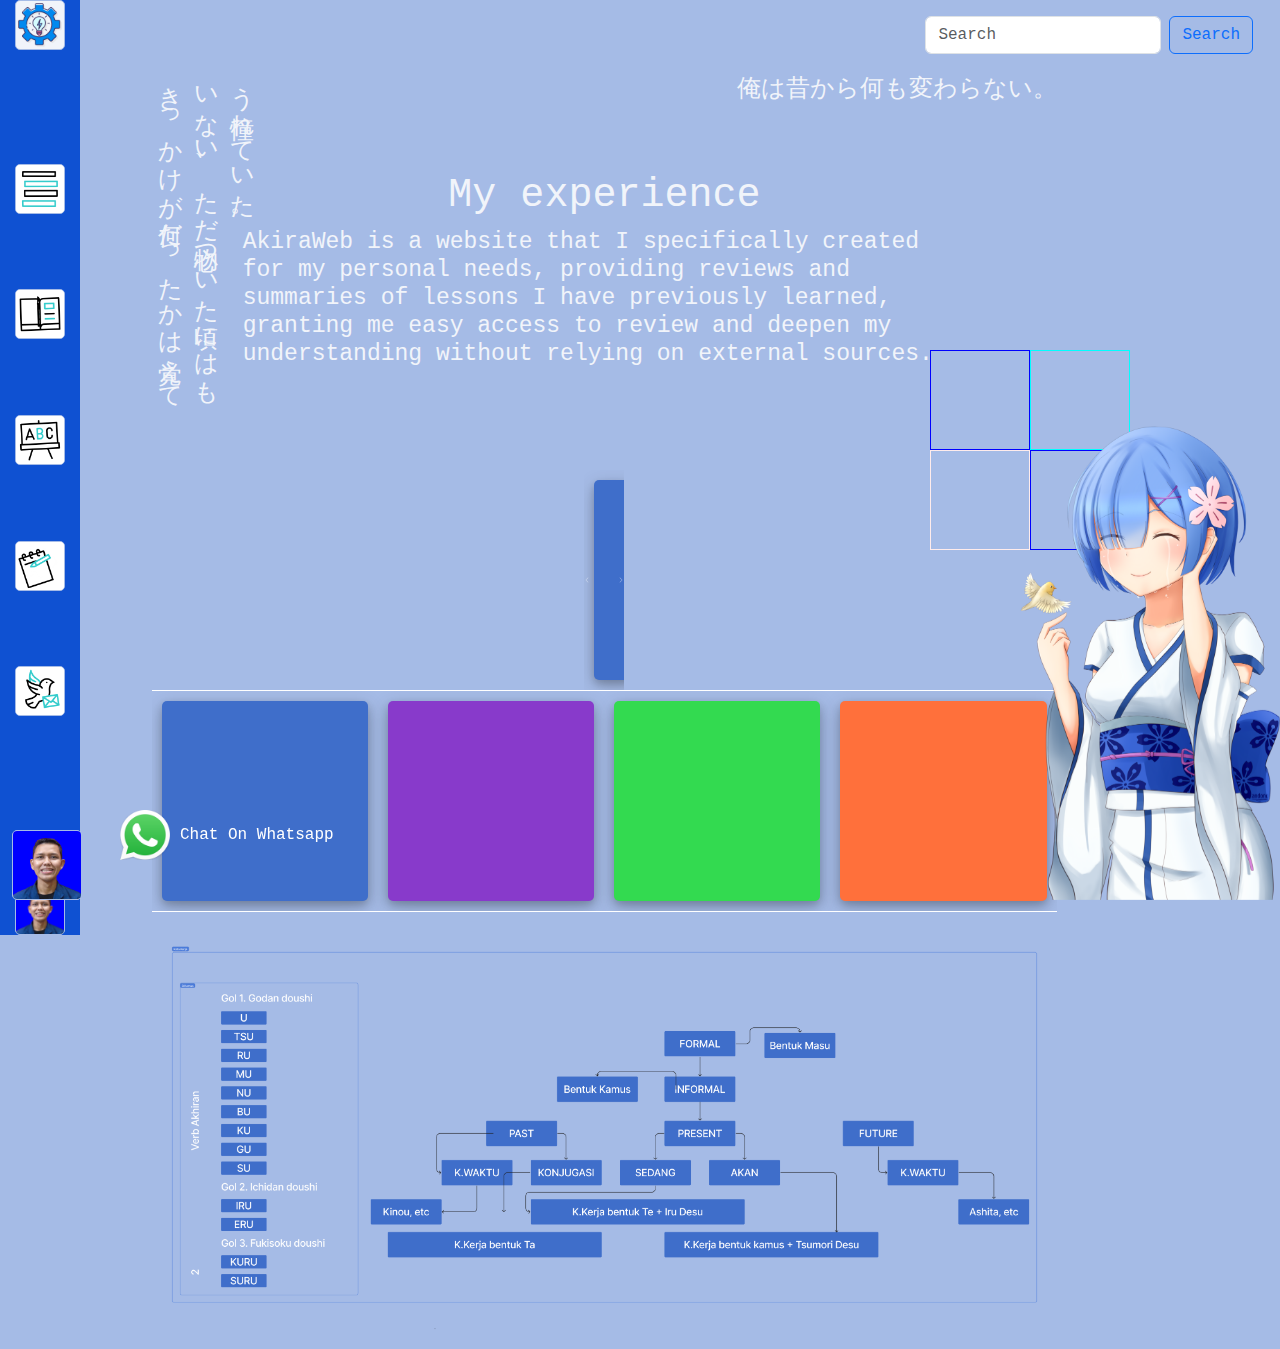
==== commit 0c1c6afb: "Update index.html Responsif Android part 2" ====
--- a/index.html
+++ b/index.html
@@ -62,10 +62,8 @@
             <div class="offcanvas-body">
               <!-- Offcanvas content -->
               <div class="navbar-side2 text-center row">
-                <div
-                  class="col align-self-start"
-                  style="width: 100%; padding: 0px; padding-top: 20px"
-                >
+                <div id="col-logo" 
+                  class="col align-self-start">
                   <a href="#"
                     ><img src="Nav-img/logo.png" alt="AkiraWeb-Logo"
                   /></a>
@@ -135,19 +133,10 @@
                     ><img src="Nav-img/dove-.gif" alt="Messages"
                   /></a>
                 </div>
-                <div
-                  class="col align-self-end"
-                  style="
-                    border-top: 1px solid #a5bbe6;
-                    width: 100%;
-                    padding: 10px 0 10px;
-                  "
-                >
+                <div id="col-user" 
+                  class="col align-self-end">
                   <a href="#"
-                    ><img
-                      src="Nav-img/Users.png"
-                      style="border-radius: 5px; width: 70px"
-                      alt="Profile"
+                    ><img src="Nav-img/Users.png" alt="Profile"
                   /></a>
                 </div>
               </div>
@@ -187,10 +176,8 @@
 
       <!-- Bagian Side dari Navbar -->
       <div class="navbar-side text-center row">
-        <div
-          class="col align-self-start"
-          style="width: 100%; padding: 0px; padding-top: 20px"
-        >
+        <div id="col-logo" 
+          class="col align-self-start">
           <a href="#"><img src="Nav-img/logo.png" alt="AkiraWeb-Logo" /></a>
         </div>
         <div
@@ -252,14 +239,8 @@
             ><img src="Nav-img/dove-.gif" alt="Messages"
           /></a>
         </div>
-        <div
-          class="col align-self-end"
-          style="
-            border-top: 1px solid #a5bbe6;
-            width: 100%;
-            padding: 10px 0 10px;
-          "
-        >
+        <div id="col-user" 
+          class="col align-self-end">
           <a href="#"
             ><img
               src="Nav-img/Users.png"
@@ -283,12 +264,38 @@
           </p>
           
         </div>
-        <div class="cn content2">
-          <div class="bx box1"></div>
-          <div class="bx box2"></div>
-          <div class="bx box3"></div>
-          <div class="bx box4"></div>
-        </div>
+<div id="carouselExample" class="carousel" data-bs-ride="carousel">
+  <div class="carousel-inner">
+    <div class="carousel-item active">
+      <div class="bx box1"></div>
+    </div>
+    <div class="carousel-item">
+      <div class="bx box2"></div>
+    </div>
+    <div class="carousel-item">
+      <div class="bx box3"></div>
+    </div>
+    <div class="carousel-item">
+      <div class="bx box4"></div>
+    </div>
+  </div>
+  <button class="carousel-control-prev" type="button" data-bs-target="#carouselExample" data-bs-slide="prev">
+    <span class="carousel-control-prev-icon" aria-hidden="true"></span>
+    <span class="visually-hidden">Previous</span>
+  </button>
+  <button class="carousel-control-next" type="button" data-bs-target="#carouselExample" data-bs-slide="next">
+    <span class="carousel-control-next-icon" aria-hidden="true"></span>
+    <span class="visually-hidden">Next</span>
+  </button>
+</div>
+
+<div id="content2-d" class="cn content2">
+  <div class="bx box1"></div>
+  <div class="bx box2"></div>
+  <div class="bx box3"></div>
+  <div class="bx box4"></div>
+</div>
+
         <div class="cn content3">
           <img
             src="Lessons-img/Kata Kerja2.png"
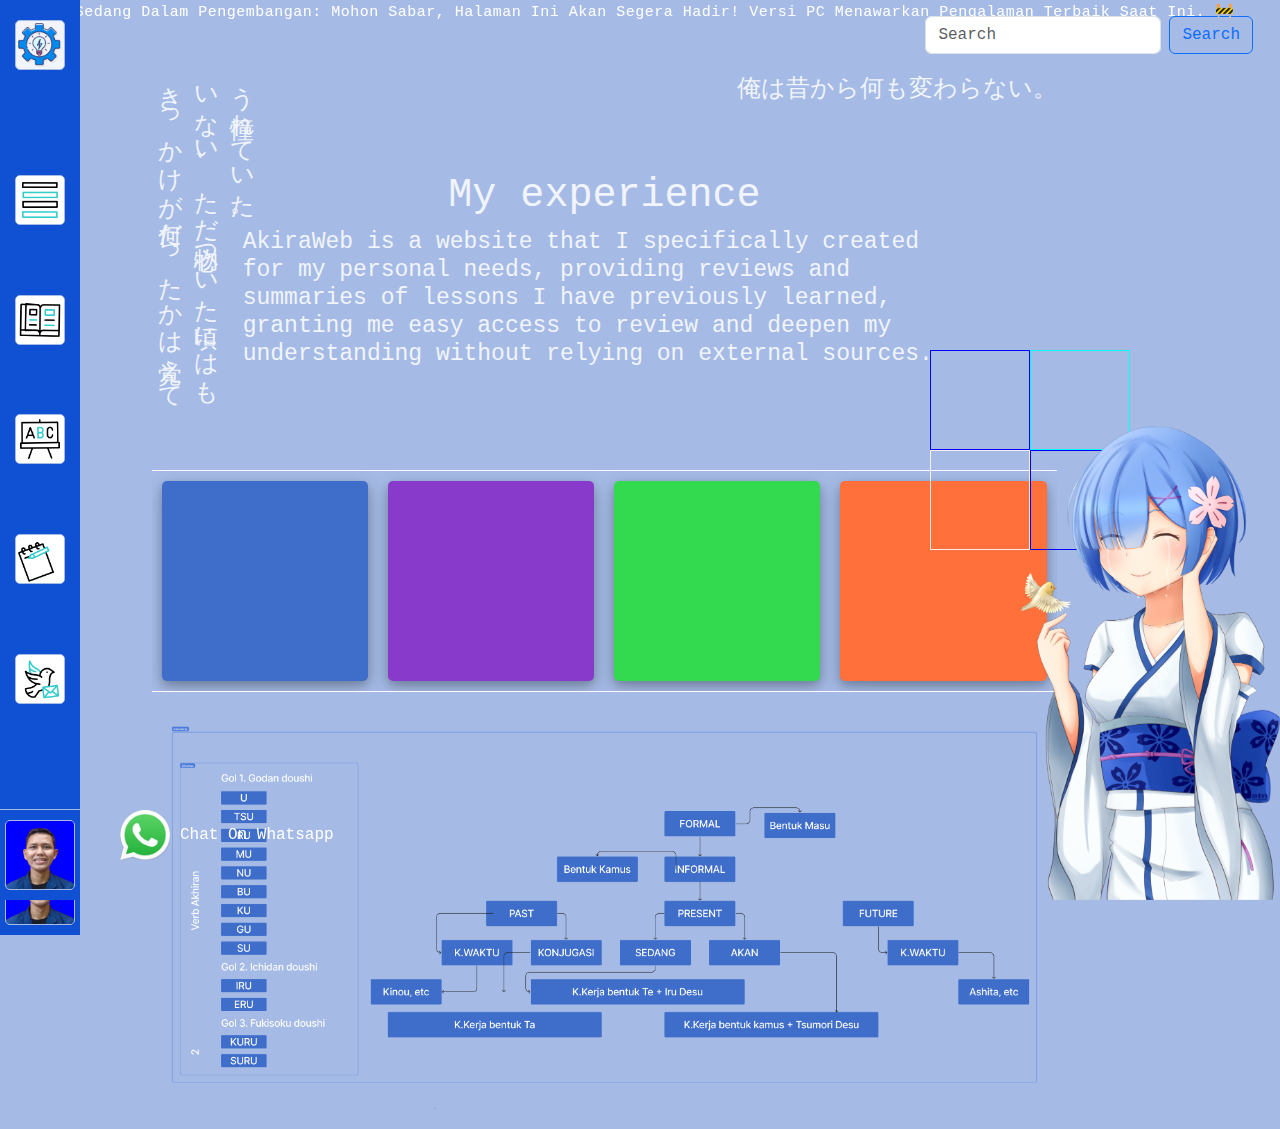
==== commit 2aeacc6d: "Update index.html Responsife Android Part 3" ====
--- a/index.html
+++ b/index.html
@@ -24,6 +24,42 @@
       img {
         pointer-events: none;
       }
+
+          /* Styling for the notification container */
+    .notification {
+      position: fixed;
+      top: 0;
+      left: 0;
+      width: 100%;
+      overflow: hidden;
+       /* Solid background color */
+      padding: 0;
+      z-index: 2;
+/*      box-shadow: 0 2px 4px rgba(0, 0, 0, 0.2); /* Subtle shadow for depth */
+      text-align: center;
+    }
+
+    /* Styling for the text inside the notification */
+    .notification-text {
+      position: relative;
+      display: inline-block;
+      color: #fff; /* White text color */
+      font-size: 15px; /* Adjust font size */
+      font-weight: 500; /* Medium weight text */
+      letter-spacing: 0.5px; /* Slightly spaced letters for readability */
+      white-space: nowrap; /* Prevent text from wrapping */
+      animation: slideIn 18s linear infinite; /* Adjusted animation duration */
+    }
+
+    /* Keyframes for the slide-in animation */
+    @keyframes slideIn {
+      0% {
+        transform: translateX(100%); /* Start off-screen to the right */
+      }
+      100% {
+        transform: translateX(-100%); /* End off-screen to the left */
+      }
+    }
     </style>
 <!--     <script>
       // Deteksi perangkat mobile
@@ -173,7 +209,6 @@
           </div>
         </div>
       </nav>
-
       <!-- Bagian Side dari Navbar -->
       <div class="navbar-side text-center row">
         <div id="col-logo" 
@@ -378,6 +413,10 @@
           </div>
         </div>
       </div>
+              <!-- Notification container -->
+  <div class="notification">
+    <span class="notification-text">🚧 Sedang Dalam Pengembangan: Mohon Sabar, Halaman Ini Akan Segera Hadir! Versi PC Menawarkan Pengalaman Terbaik Saat Ini. 🚧</span>
+  </div>
     </div>
     <script src="bootstrap-5.3.3-dist/js/bootstrap.bundle.min.js"></script>
   </body>
--- a/Css/style-navbarSide.css
+++ b/Css/style-navbarSide.css
@@ -3,26 +3,42 @@
 }
 
 .offcanvas-body {
-  margin: 0px;
-  padding: 0px;
-  padding-left: 10px;
+  margin: 0;
+  padding: 0 0 0 10px;
 }
+
+#col-logo {
+  width: 100%;
+  padding-top: 20px;
+}
+
+#col-user {
+  border-top: 1px solid #a5bbe6;
+  width: 100%;
+  padding: 10px 0;
+}
+ #col-user a img{
+    border-radius: 5px; 
+    width: 70px;
+  }
 
 .offcanvas.offcanvas-start {
   width: 79px;
 }
+
 .btn {
   position: relative;
 }
+
 .navbar-expand-lg {
   z-index: 2;
 }
+
 .navbar-side {
   z-index: 3;
 }
 
 .row {
-  /* background-color: #212529;  */
   background-color: #0f51d2;
   width: 80px;
   height: 100%;
@@ -35,8 +51,6 @@
 
 .navbar {
   height: 70px;
-  /* background-color: #A5BBE6; */
-  /* background-color: #F1F4FA; */
   background-color: #a5bbe6;
   flex-wrap: nowrap;
 }
@@ -61,8 +75,67 @@
   border: 1px solid green;
 }
 
+
+  #carouselExample {
+  display: none;
+}
+
 @media only screen and (max-width: 991px) {
+
   .navbar-side {
     display: none;
   }
+
+  #carouselExample {
+  display: block;
+  width: 100%;
 }
+
+  #content2-d{
+    display: none;
+  }
+
+  .offcanvas.offcanvas-start {
+    width: 100%;
+    height: 60px;
+  }
+
+  .row {
+    width: 100%;
+    height: 60px;
+    margin: 0;
+    flex-wrap: nowrap;
+    position: relative;
+    flex-direction: row-reverse;
+  }
+  .row>*{
+    padding: 0px;
+  }
+
+  .offcanvas-body {
+    overflow: hidden;
+    padding-left: 0;
+  }
+
+
+  #col-logo {
+    padding-top: 3px;
+  }
+
+  #col-user {
+    padding: 2px;
+  }
+
+  #col-user a img {
+    width: 56px;
+  }
+ 
+  .offcanvas.offcanvas-start {
+    top: auto;
+}
+.col a img {
+    width: 55px;
+
+}
+}
+
--- a/Css/style-contents.css
+++ b/Css/style-contents.css
@@ -125,6 +125,10 @@
   flex-direction: column;
 }
 
+.cn{
+  width: 100%;
+}
+
 .bx{
   width: auto;
 }
--- a/Css/style-rem.css
+++ b/Css/style-rem.css
@@ -24,7 +24,7 @@
 
 @media (max-width: 480px) {
    #rem {
-    width: 150px;
+    z-index: -1;
    }
 
    #wa {
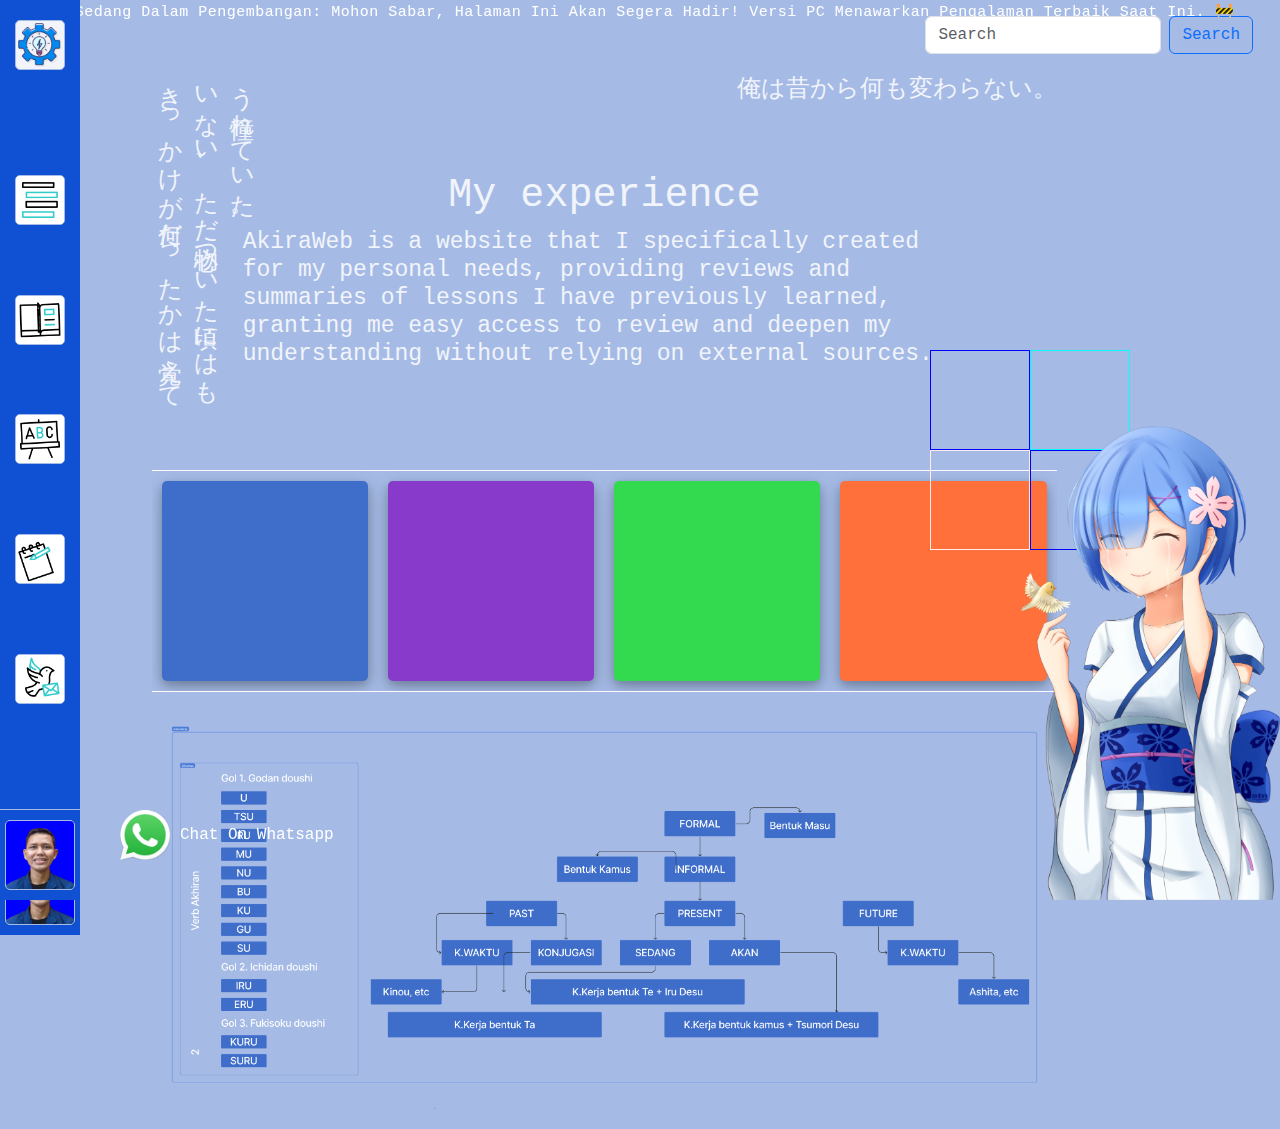
==== commit 67426848: "Update index.html Rapikan Kode" ====
--- a/index.html
+++ b/index.html
@@ -1,15 +1,15 @@
 <!DOCTYPE html>
 <html lang="en">
-  <head>
-    <meta charset="UTF-8" />
-    <meta name="viewport" content="width=device-width, initial-scale=1.0" />
-    <link rel="stylesheet" href="bootstrap-5.3.3-dist/css/bootstrap.min.css" />
-    <link rel="stylesheet" href="Css/style-navbarSide.css" />
-    <link rel="stylesheet" href="Css/style-contents.css" />
-    <link rel="stylesheet" href="Css/style-cube.css" />
-    <link rel="stylesheet" href="Css/style-rem.css" />
-    <title>AkiraTech</title>
-    <style>
+<head>
+<meta charset="UTF-8"/>
+<meta name="viewport" content="width=device-width, initial-scale=1.0"/>
+<link rel="stylesheet" href="bootstrap-5.3.3-dist/css/bootstrap.min.css"/>
+<link rel="stylesheet" href="Css/style-navbarSide.css"/>
+<link rel="stylesheet" href="Css/style-contents.css"/>
+<link rel="stylesheet" href="Css/style-cube.css"/>
+<link rel="stylesheet" href="Css/style-rem.css"/>
+<title>AkiraTech</title>
+<style>
       body {
         margin: 0px;
         padding: 0px;
@@ -20,11 +20,9 @@
         cursor: default;
         position: relative;
       }
-
       img {
         pointer-events: none;
       }
-
           /* Styling for the notification container */
     .notification {
       position: fixed;
@@ -38,7 +36,6 @@
 /*      box-shadow: 0 2px 4px rgba(0, 0, 0, 0.2); /* Subtle shadow for depth */
       text-align: center;
     }
-
     /* Styling for the text inside the notification */
     .notification-text {
       position: relative;
@@ -50,7 +47,6 @@
       white-space: nowrap; /* Prevent text from wrapping */
       animation: slideIn 18s linear infinite; /* Adjusted animation duration */
     }
-
     /* Keyframes for the slide-in animation */
     @keyframes slideIn {
       0% {
@@ -60,8 +56,8 @@
         transform: translateX(-100%); /* End off-screen to the left */
       }
     }
-    </style>
-<!--     <script>
+</style>
+<script>
       // Deteksi perangkat mobile
       function isMobileDevice() {
         return (
@@ -69,355 +65,208 @@
           navigator.userAgent.indexOf("IEMobile") !== -1
         );
       }
-
       // Redirect jika perangkat adalah mobile
       if (isMobileDevice()) {
         window.location.href = "Halaman-Mobile/message.html";
       }
-    </script> -->
-  </head>
-  <body
-    onselectstart="return false;"
-    oncontextmenu="return false;"
-    onmousedown="return false;"
-  >
-    <div class="container-fluid" style="height: 100vh">
-      <!-- Bagian Top dari Navbar -->
-      <nav class="navbar navbar-expand-lg navbar-dark fixed-top">
-        <div class="container-fluid">
-          <div
-            class="offcanvas offcanvas-start text-dark"
-            tabindex="-1"
-            id="offcanvasDarkNavbar"
-            aria-labelledby="offcanvasDarkNavbarLabel"
-          >
-            <!-- <div class="offcanvas-header">
+</script>
+</head>
+<body onselectstart="return false;" oncontextmenu="return false;" onmousedown="return false;">
+<div class="container-fluid" style="height: 100vh">
+  <!-- Bagian Top dari Navbar -->
+  <nav class="navbar navbar-expand-lg navbar-dark fixed-top">
+  <div class="container-fluid">
+    <div class="offcanvas offcanvas-start text-dark" tabindex="-1" id="offcanvasDarkNavbar" aria-labelledby="offcanvasDarkNavbarLabel">
+      <!-- <div class="offcanvas-header">
                   <h5 class="offcanvas-title" id="offcanvasDarkNavbarLabel">Dark offcanvas</h5>
                   <button type="button" class="btn-close btn-close-white" data-bs-dismiss="offcanvas" aria-label="Close"></button>
                 </div> -->
-            <div class="offcanvas-body">
-              <!-- Offcanvas content -->
-              <div class="navbar-side2 text-center row">
-                <div id="col-logo" 
-                  class="col align-self-start">
-                  <a href="#"
-                    ><img src="Nav-img/logo.png" alt="AkiraWeb-Logo"
-                  /></a>
-                </div>
-                <div
-                  class="col"
-                  style="
-                    width: 100%;
-                    display: flex;
-                    justify-content: center;
-                    align-items: center;
-                  "
-                >
-                  <a href="index.html"
-                    ><img src="Nav-img/menu.gif" alt="Home"
-                  /></a>
-                </div>
-                <div
-                  class="col"
-                  style="
-                    width: 100%;
-                    display: flex;
-                    justify-content: center;
-                    align-items: center;
-                  "
-                >
-                  <a href="Lessons/lessons.html"
-                    ><img src="Nav-img/book.gif" alt="Lessons"
-                  /></a>
-                </div>
-                <div
-                  class="col"
-                  style="
-                    width: 100%;
-                    display: flex;
-                    justify-content: center;
-                    align-items: center;
-                  "
-                >
-                  <a href="#"
-                    ><img src="Nav-img/blackboard.gif" alt="Kanji"
-                  /></a>
-                </div>
-                <div
-                  class="col"
-                  style="
-                    width: 100%;
-                    display: flex;
-                    justify-content: center;
-                    align-items: center;
-                  "
-                >
-                  <a href="#"
-                    ><img src="Nav-img/notes.gif" alt="Vocabulary"
-                  /></a>
-                </div>
-                <div
-                  class="col"
-                  style="
-                    width: 100%;
-                    display: flex;
-                    justify-content: center;
-                    align-items: center;
-                  "
-                >
-                  <a href="AyoChat/index.html"
-                    ><img src="Nav-img/dove-.gif" alt="Messages"
-                  /></a>
-                </div>
-                <div id="col-user" 
-                  class="col align-self-end">
-                  <a href="#"
-                    ><img src="Nav-img/Users.png" alt="Profile"
-                  /></a>
-                </div>
-              </div>
-            </div>
-          </div>
+      <div class="offcanvas-body">
+        <!-- Offcanvas content -->
+        <div class="navbar-side2 text-center row">
+          <div id="col-logo" class="col align-self-start">
+            <a href="#"><img src="Nav-img/logo.png" alt="AkiraWeb-Logo"/></a>
+          </div>
+          <div class="col" style=" width: 100%; display: flex; justify-content: center; align-items: center; ">
+            <a href="index.html"><img src="Nav-img/menu.gif" alt="Home"/></a>
+          </div>
+          <div class="col" style=" width: 100%; display: flex; justify-content: center; align-items: center; ">
+            <a href="Lessons/lessons.html"><img src="Nav-img/book.gif" alt="Lessons"/></a>
+          </div>
+          <div class="col" style=" width: 100%; display: flex; justify-content: center; align-items: center; ">
+            <a href="#"><img src="Nav-img/blackboard.gif" alt="Kanji"/></a>
+          </div>
+          <div class="col" style=" width: 100%; display: flex; justify-content: center; align-items: center; ">
+            <a href="#"><img src="Nav-img/notes.gif" alt="Vocabulary"/></a>
+          </div>
+          <div class="col" style=" width: 100%; display: flex; justify-content: center; align-items: center; ">
+            <a href="AyoChat/index.html"><img src="Nav-img/dove-.gif" alt="Messages"/></a>
+          </div>
+          <div id="col-user" class="col align-self-end">
+            <a href="#"><img src="Nav-img/Users.png" alt="Profile"/></a>
+          </div>
+        </div>
+      </div>
+    </div>
+    <div class="ms-auto">
+      <!-- Right align content -->
+      <form class="d-flex align-items-end" role="search">
+        <input class="form-control me-2" type="search" placeholder="Search" aria-label="Search"/>
+        <button class="btn btn-outline-primary" type="submit">Search</button>
+      </form>
+    </div>
+    <div>
+      <!-- Right align content -->
+      <button class="navbar-toggler" type="button" data-bs-toggle="offcanvas" data-bs-target="#offcanvasDarkNavbar" aria-controls="offcanvasDarkNavbar" aria-expanded="false" aria-label="Toggle navigation">
+      <span class="navbar-toggler-icon"></span>
+      </button>
+    </div>
+  </div>
+  </nav>
+  <!-- Bagian Side dari Navbar -->
+  <div class="navbar-side text-center row">
+    <div id="col-logo" class="col align-self-start">
+      <a href="#"><img src="Nav-img/logo.png" alt="AkiraWeb-Logo"/></a>
+    </div>
+    <div class="col" style=" width: 100%; display: flex; justify-content: center; align-items: center; ">
+      <a href="index.html"><img src="Nav-img/menu.gif" alt="Home"/></a>
+    </div>
+    <div class="col" style=" width: 100%; display: flex; justify-content: center; align-items: center; ">
+      <a href="Lessons/lessons.html"><img src="Nav-img/book.gif" alt="Lessons"/></a>
+    </div>
+    <div class="col" style=" width: 100%; display: flex; justify-content: center; align-items: center; ">
+      <a href="#"><img src="Nav-img/blackboard.gif" alt="Kanji"/></a>
+    </div>
+    <div class="col" style=" width: 100%; display: flex; justify-content: center; align-items: center; ">
+      <a href="#"><img src="Nav-img/notes.gif" alt="Vocabulary"/></a>
+    </div>
+    <div class="col" style=" width: 100%; display: flex; justify-content: center; align-items: center; ">
+      <a href="AyoChat/index.html"><img src="Nav-img/dove-.gif" alt="Messages"/></a>
+    </div>
+    <div id="col-user" class="col align-self-end">
+      <a href="#"><img src="Nav-img/Users.png" style="border-radius: 5px; width: 70px" alt="Profile"/></a>
+    </div>
+  </div>
+  <!-- Bagian Content -->
+  <div class="main-content-container">
+    <div class="cn content1">
+      <span id="Key2">きっかけが何だったかは覚えていない、ただ物心ついた頃にはもう憧れていた。</span>
+      <span id="Key1">俺は昔から何も変わらない。</span>
+      <h1>My experience</h1>
+      <p>
+         AkiraWeb is a website that I specifically created for my personal needs, providing reviews and summaries of lessons I have previously learned, granting me easy access to review and deepen my understanding without relying on external sources.
+      </p>
+    </div>
+    <div id="carouselExample" class="carousel" data-bs-ride="carousel">
+      <div class="carousel-inner">
+        <div class="carousel-item active">
+          <div class="bx box1"></div>
+        </div>
+        <div class="carousel-item">
+          <div class="bx box2"></div>
+        </div>
+        <div class="carousel-item">
+          <div class="bx box3"></div>
+        </div>
+        <div class="carousel-item">
+          <div class="bx box4"></div>
+        </div>
+      </div>
+      <button class="carousel-control-prev" type="button" data-bs-target="#carouselExample" data-bs-slide="prev">
+      <span class="carousel-control-prev-icon" aria-hidden="true"></span>
+      <span class="visually-hidden">Previous</span>
+      </button>
+      <button class="carousel-control-next" type="button" data-bs-target="#carouselExample" data-bs-slide="next">
+      <span class="carousel-control-next-icon" aria-hidden="true"></span>
+      <span class="visually-hidden">Next</span>
+      </button>
+    </div>
+    <div id="content2-d" class="cn content2">
+      <div class="bx box1"></div>
+      <div class="bx box2"></div>
+      <div class="bx box3"></div>
+      <div class="bx box4"></div>
+    </div>
+    <div class="cn content3">
+      <img src="Lessons-img/Kata Kerja2.png" alt="Kata Kerja" height="auto" width="100%"/>
+    </div>
+  </div>
 
-          <div class="ms-auto">
-            <!-- Right align content -->
-            <form class="d-flex align-items-end" role="search">
-              <input
-                class="form-control me-2"
-                type="search"
-                placeholder="Search"
-                aria-label="Search"
-              />
-              <button class="btn btn-outline-primary" type="submit">
-                Search
-              </button>
-            </form>
-          </div>
-          <div>
-            <!-- Right align content -->
-            <button
-              class="navbar-toggler"
-              type="button"
-              data-bs-toggle="offcanvas"
-              data-bs-target="#offcanvasDarkNavbar"
-              aria-controls="offcanvasDarkNavbar"
-              aria-expanded="false"
-              aria-label="Toggle navigation"
-            >
-              <span class="navbar-toggler-icon"></span>
-            </button>
-          </div>
-        </div>
-      </nav>
-      <!-- Bagian Side dari Navbar -->
-      <div class="navbar-side text-center row">
-        <div id="col-logo" 
-          class="col align-self-start">
-          <a href="#"><img src="Nav-img/logo.png" alt="AkiraWeb-Logo" /></a>
-        </div>
-        <div
-          class="col"
-          style="
-            width: 100%;
-            display: flex;
-            justify-content: center;
-            align-items: center;
-          "
-        >
-          <a href="index.html"><img src="Nav-img/menu.gif" alt="Home" /></a>
-        </div>
-        <div
-          class="col"
-          style="
-            width: 100%;
-            display: flex;
-            justify-content: center;
-            align-items: center;
-          "
-        >
-          <a href="Lessons/lessons.html"
-            ><img src="Nav-img/book.gif" alt="Lessons"
-          /></a>
-        </div>
-        <div
-          class="col"
-          style="
-            width: 100%;
-            display: flex;
-            justify-content: center;
-            align-items: center;
-          "
-        >
-          <a href="#"><img src="Nav-img/blackboard.gif" alt="Kanji" /></a>
-        </div>
-        <div
-          class="col"
-          style="
-            width: 100%;
-            display: flex;
-            justify-content: center;
-            align-items: center;
-          "
-        >
-          <a href="#"><img src="Nav-img/notes.gif" alt="Vocabulary" /></a>
-        </div>
-        <div
-          class="col"
-          style="
-            width: 100%;
-            display: flex;
-            justify-content: center;
-            align-items: center;
-          "
-        >
-          <a href="AyoChat/index.html"
-            ><img src="Nav-img/dove-.gif" alt="Messages"
-          /></a>
-        </div>
-        <div id="col-user" 
-          class="col align-self-end">
-          <a href="#"
-            ><img
-              src="Nav-img/Users.png"
-              style="border-radius: 5px; width: 70px"
-              alt="Profile"
-          /></a>
-        </div>
-      </div>
+  <!-- Bagian IMG Rem and Wa -->
+  <a id="wa" href="https://wa.me/6283847820834"><img src="S-img/whatsapp.png" alt="Whatsapp"/>Chat On Whatsapp</a>
+  <img id="rem" src="S-img/Rem.png" alt="Rem"/>
 
-      <!-- Bagian Content -->
-      <div class="main-content-container">
-        <div class="cn content1">
-          <span id="Key2">きっかけが何だったかは覚えていない、ただ物心ついた頃にはもう憧れていた。</span>
-          <span id="Key1">俺は昔から何も変わらない。</span>
-          <h1>My experience</h1>
-          <p>
-            AkiraWeb is a website that I specifically created for my personal
-            needs, providing reviews and summaries of lessons I have previously
-            learned, granting me easy access to review and deepen my
-            understanding without relying on external sources.
-          </p>
-          
-        </div>
-<div id="carouselExample" class="carousel" data-bs-ride="carousel">
-  <div class="carousel-inner">
-    <div class="carousel-item active">
-      <div class="bx box1"></div>
-    </div>
-    <div class="carousel-item">
-      <div class="bx box2"></div>
-    </div>
-    <div class="carousel-item">
-      <div class="bx box3"></div>
-    </div>
-    <div class="carousel-item">
-      <div class="bx box4"></div>
-    </div>
-  </div>
-  <button class="carousel-control-prev" type="button" data-bs-target="#carouselExample" data-bs-slide="prev">
-    <span class="carousel-control-prev-icon" aria-hidden="true"></span>
-    <span class="visually-hidden">Previous</span>
-  </button>
-  <button class="carousel-control-next" type="button" data-bs-target="#carouselExample" data-bs-slide="next">
-    <span class="carousel-control-next-icon" aria-hidden="true"></span>
-    <span class="visually-hidden">Next</span>
-  </button>
-</div>
+  <!-- Bagian Cube -->
+  <div class="main-cubes">
+    <div class="canvas">
+      <div class="cube front">
+        <div class="col-cube">
+          <div class="number1"></div>
+          <div class="number3"></div>
+        </div>
+        <div class="col-cube">
+          <div class="number2"></div>
+          <div class="number4"></div>
+        </div>
+      </div>
+      <div class="cube back">
+        <div class="col-cube">
+          <div class="number1"></div>
+          <div class="number3"></div>
+        </div>
+        <div class="col-cube">
+          <div class="number2"></div>
+          <div class="number4"></div>
+        </div>
+      </div>
+      <div class="cube left">
+        <div class="col-cube">
+          <div class="number1"></div>
+          <div class="number3"></div>
+        </div>
+        <div class="col-cube">
+          <div class="number2"></div>
+          <div class="number4"></div>
+        </div>
+      </div>
+      <div class="cube right">
+        <div class="col-cube">
+          <div class="number1"></div>
+          <div class="number3"></div>
+        </div>
+        <div class="col-cube">
+          <div class="number2"></div>
+          <div class="number4"></div>
+        </div>
+      </div>
+      <div class="cube top">
+        <div class="col-cube">
+          <div class="number1"></div>
+          <div class="number3"></div>
+        </div>
+        <div class="col-cube">
+          <div class="number2"></div>
+          <div class="number4"></div>
+        </div>
+      </div>
+      <div class="cube bottom">
+        <div class="col-cube">
+          <div class="number1"></div>
+          <div class="number3"></div>
+        </div>
+        <div class="col-cube">
+          <div class="number2"></div>
+          <div class="number4"></div>
+        </div>
+      </div>
+    </div>
+  </div>
 
-<div id="content2-d" class="cn content2">
-  <div class="bx box1"></div>
-  <div class="bx box2"></div>
-  <div class="bx box3"></div>
-  <div class="bx box4"></div>
-</div>
-
-        <div class="cn content3">
-          <img
-            src="Lessons-img/Kata Kerja2.png"
-            alt="Kata Kerja"
-            height="auto"
-            width="100%"
-          />
-        </div>
-      </div>
-
-      <!-- Bagian IMG Rem and Wa -->
-      <a id="wa" href="https://wa.me/6283847820834"
-        ><img src="S-img/whatsapp.png" alt="Whatsapp" />Chat On
-        Whatsapp</a
-      >
-      <img id="rem" src="S-img/Rem.png" alt="Rem" />
-
-      <!-- Bagian Cube -->
-      <div class="main-cubes">
-        <div class="canvas">
-          <div class="cube front">
-            <div class="col-cube">
-              <div class="number1"></div>
-              <div class="number3"></div>
-            </div>
-            <div class="col-cube">
-              <div class="number2"></div>
-              <div class="number4"></div>
-            </div>
-          </div>
-          <div class="cube back">
-            <div class="col-cube">
-              <div class="number1"></div>
-              <div class="number3"></div>
-            </div>
-            <div class="col-cube">
-              <div class="number2"></div>
-              <div class="number4"></div>
-            </div>
-          </div>
-          <div class="cube left">
-            <div class="col-cube">
-              <div class="number1"></div>
-              <div class="number3"></div>
-            </div>
-            <div class="col-cube">
-              <div class="number2"></div>
-              <div class="number4"></div>
-            </div>
-          </div>
-          <div class="cube right">
-            <div class="col-cube">
-              <div class="number1"></div>
-              <div class="number3"></div>
-            </div>
-            <div class="col-cube">
-              <div class="number2"></div>
-              <div class="number4"></div>
-            </div>
-          </div>
-          <div class="cube top">
-            <div class="col-cube">
-              <div class="number1"></div>
-              <div class="number3"></div>
-            </div>
-            <div class="col-cube">
-              <div class="number2"></div>
-              <div class="number4"></div>
-            </div>
-          </div>
-          <div class="cube bottom">
-            <div class="col-cube">
-              <div class="number1"></div>
-              <div class="number3"></div>
-            </div>
-            <div class="col-cube">
-              <div class="number2"></div>
-              <div class="number4"></div>
-            </div>
-          </div>
-        </div>
-      </div>
-              <!-- Notification container -->
+  <!-- Notification container -->
   <div class="notification">
     <span class="notification-text">🚧 Sedang Dalam Pengembangan: Mohon Sabar, Halaman Ini Akan Segera Hadir! Versi PC Menawarkan Pengalaman Terbaik Saat Ini. 🚧</span>
   </div>
-    </div>
-    <script src="bootstrap-5.3.3-dist/js/bootstrap.bundle.min.js"></script>
-  </body>
+</div>
+<script src="bootstrap-5.3.3-dist/js/bootstrap.bundle.min.js"></script>
+</body>
 </html>
--- a/Css/style-navbarSide.css
+++ b/Css/style-navbarSide.css
@@ -88,7 +88,7 @@
 
   #carouselExample {
   display: block;
-  width: 100%;
+  width: 110%;
 }
 
   #content2-d{
--- a/Css/style-contents.css
+++ b/Css/style-contents.css
@@ -110,6 +110,7 @@
 }
 .content1{
   align-items: flex-end;
+  border-bottom: 1px solid white;
 }
 
 .content1 p{
@@ -123,6 +124,10 @@
 
 .content2{
   flex-direction: column;
+}
+
+#carouselExample{
+  border-bottom: 1px solid white;
 }
 
 .cn{
--- a/Css/style-cube.css
+++ b/Css/style-cube.css
@@ -105,16 +105,18 @@
 }
 @media (max-width: 480px) {
   .main-cubes {
-    right: -100px;
-    height: 50%;
+    right: -180px;
+    height: 80%;
+    z-index: -2;
+    justify-content: normal;
 
   }
   .cube {
   color: white;
   font-size: 30px;
   display: flex;
-  width: 100px;
-  height: 100px;
+  width: 200px;
+  height: 200px;
 }
 
 .front {
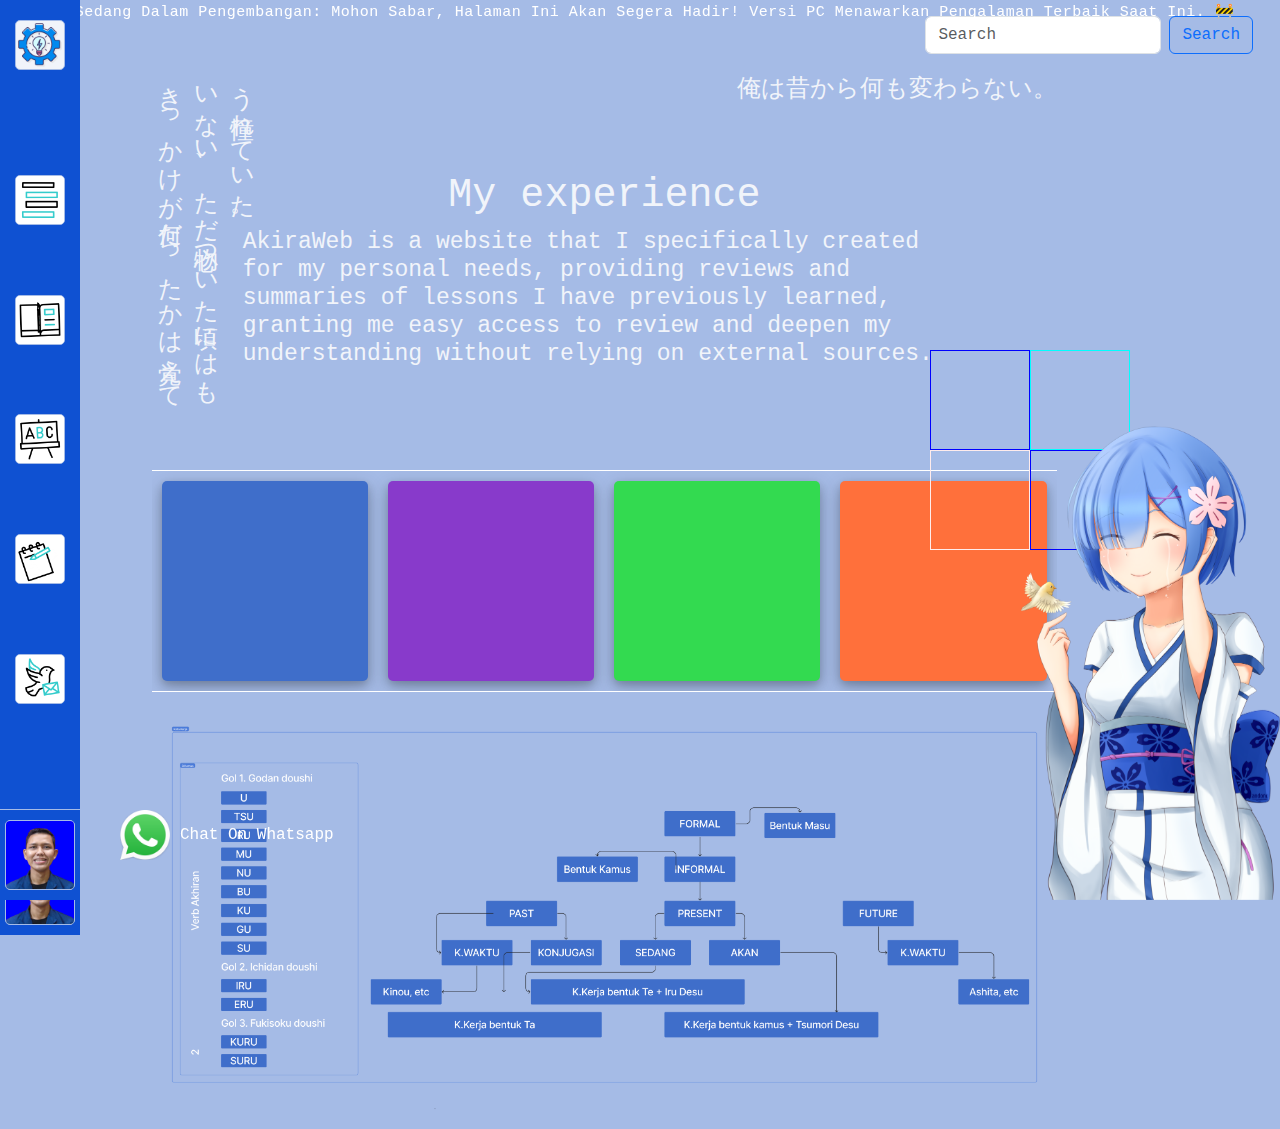
==== commit 556c98f4: "Update index.html" ====
--- a/index.html
+++ b/index.html
@@ -77,10 +77,6 @@
   <nav class="navbar navbar-expand-lg navbar-dark fixed-top">
   <div class="container-fluid">
     <div class="offcanvas offcanvas-start text-dark" tabindex="-1" id="offcanvasDarkNavbar" aria-labelledby="offcanvasDarkNavbarLabel">
-      <!-- <div class="offcanvas-header">
-                  <h5 class="offcanvas-title" id="offcanvasDarkNavbarLabel">Dark offcanvas</h5>
-                  <button type="button" class="btn-close btn-close-white" data-bs-dismiss="offcanvas" aria-label="Close"></button>
-                </div> -->
       <div class="offcanvas-body">
         <!-- Offcanvas content -->
         <div class="navbar-side2 text-center row">
@@ -91,7 +87,7 @@
             <a href="index.html"><img src="Nav-img/menu.gif" alt="Home"/></a>
           </div>
           <div class="col" style=" width: 100%; display: flex; justify-content: center; align-items: center; ">
-            <a href="Lessons/lessons.html"><img src="Nav-img/book.gif" alt="Lessons"/></a>
+            <a href="#"><img src="Nav-img/book.gif" alt="Lessons"/></a>
           </div>
           <div class="col" style=" width: 100%; display: flex; justify-content: center; align-items: center; ">
             <a href="#"><img src="Nav-img/blackboard.gif" alt="Kanji"/></a>
@@ -132,7 +128,7 @@
       <a href="index.html"><img src="Nav-img/menu.gif" alt="Home"/></a>
     </div>
     <div class="col" style=" width: 100%; display: flex; justify-content: center; align-items: center; ">
-      <a href="Lessons/lessons.html"><img src="Nav-img/book.gif" alt="Lessons"/></a>
+      <a href="#"><img src="Nav-img/book.gif" alt="Lessons"/></a>
     </div>
     <div class="col" style=" width: 100%; display: flex; justify-content: center; align-items: center; ">
       <a href="#"><img src="Nav-img/blackboard.gif" alt="Kanji"/></a>
